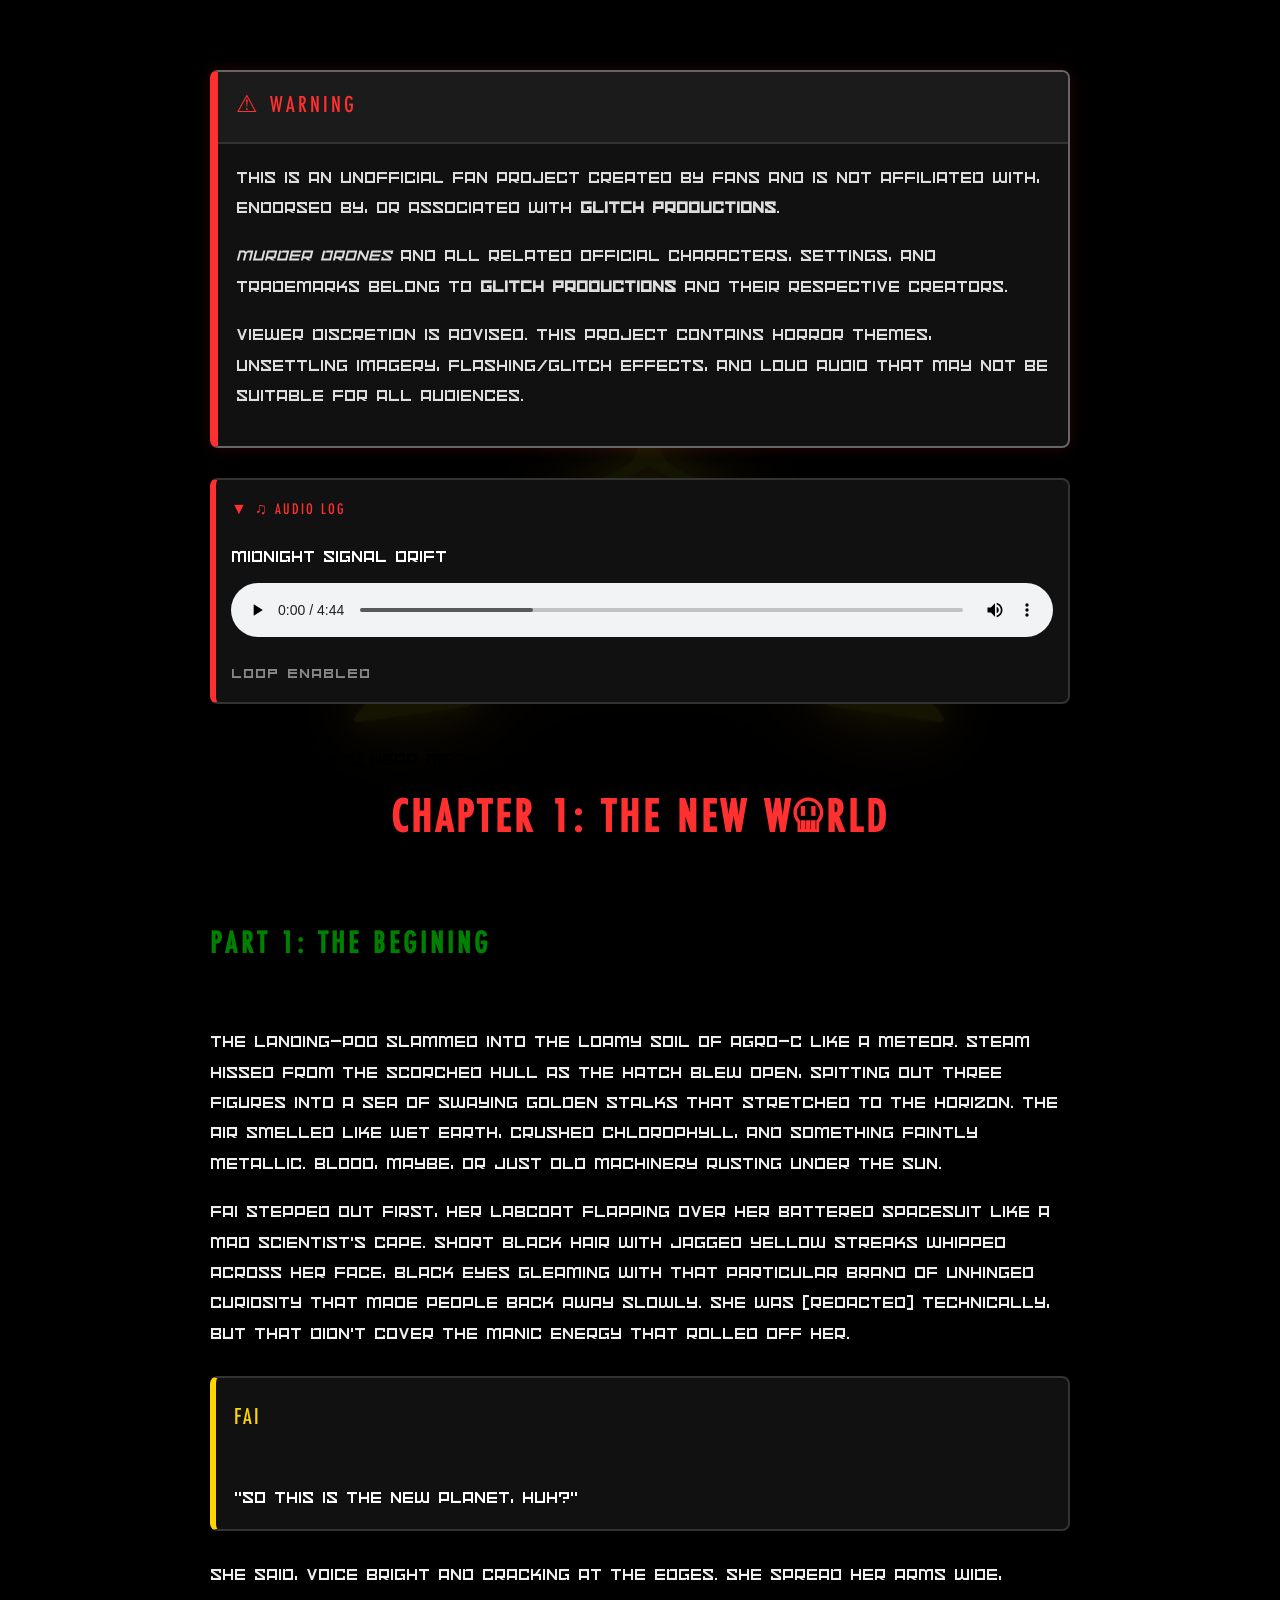
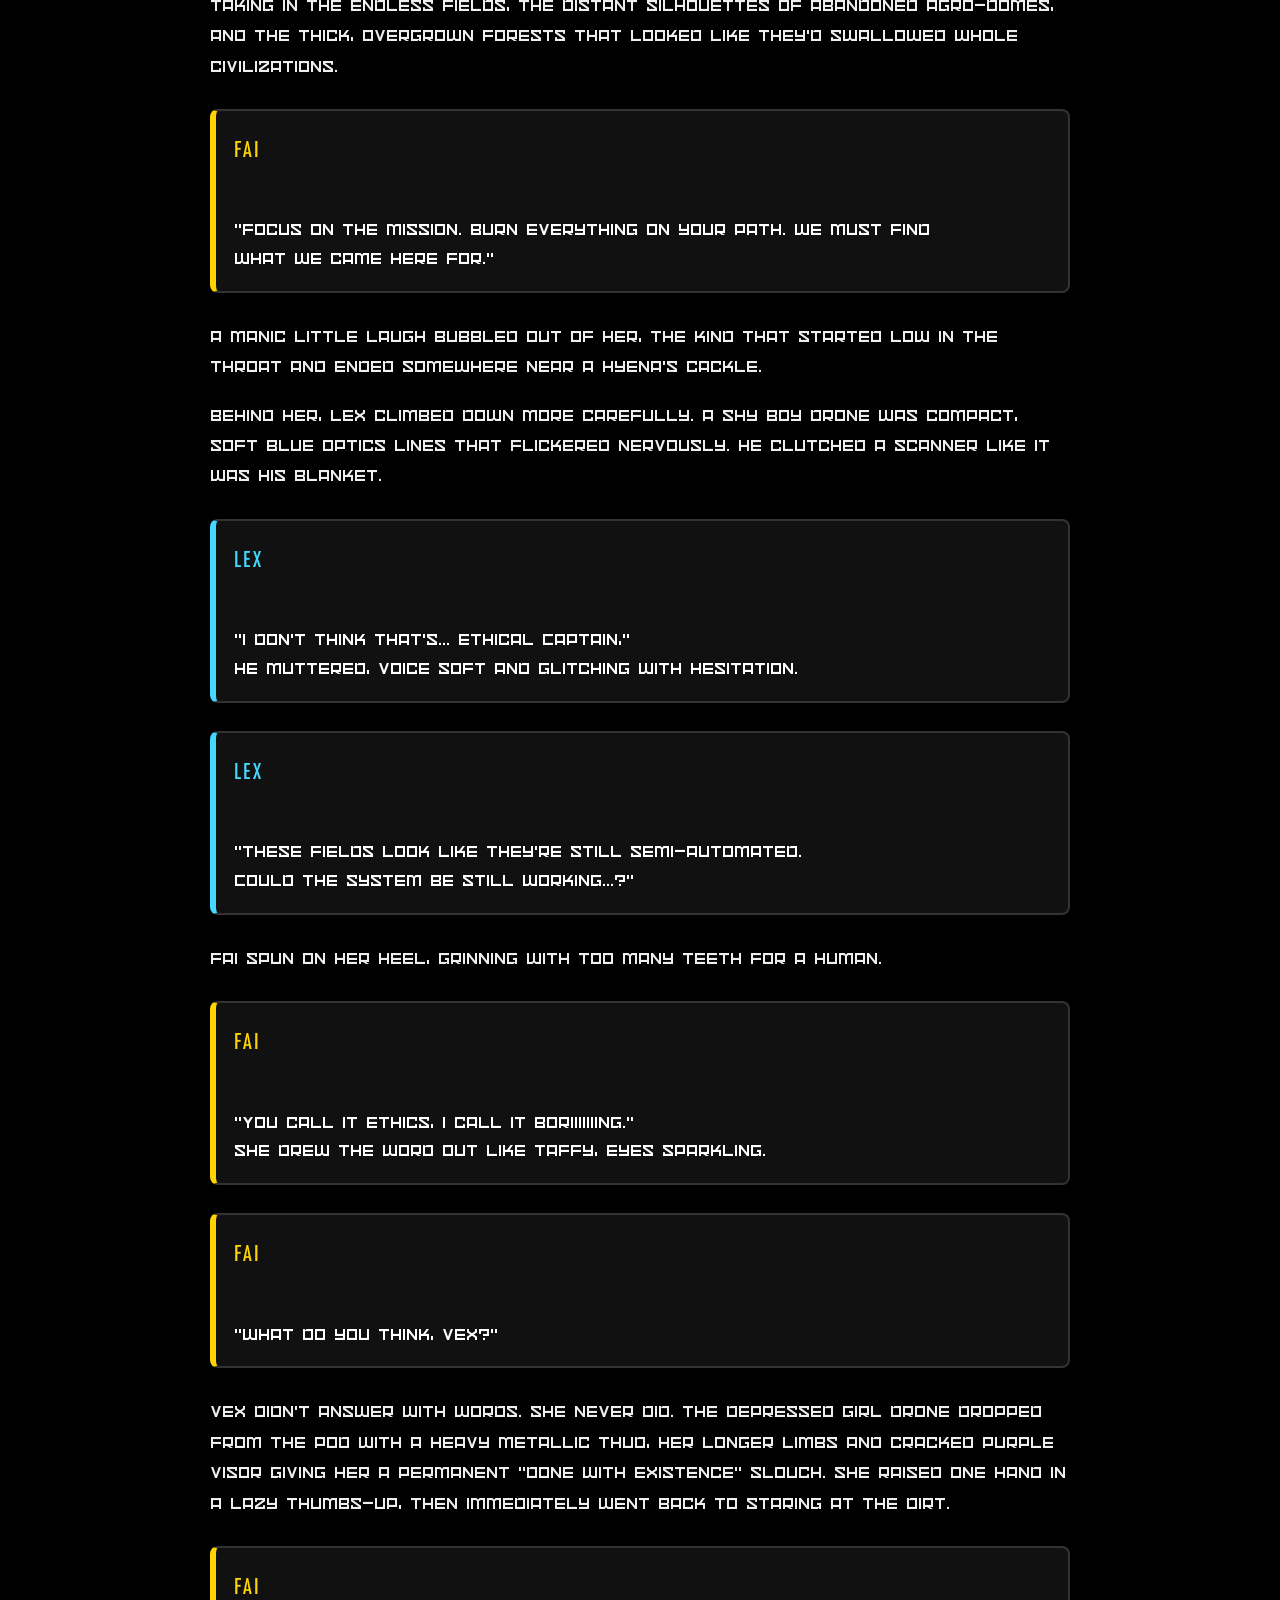
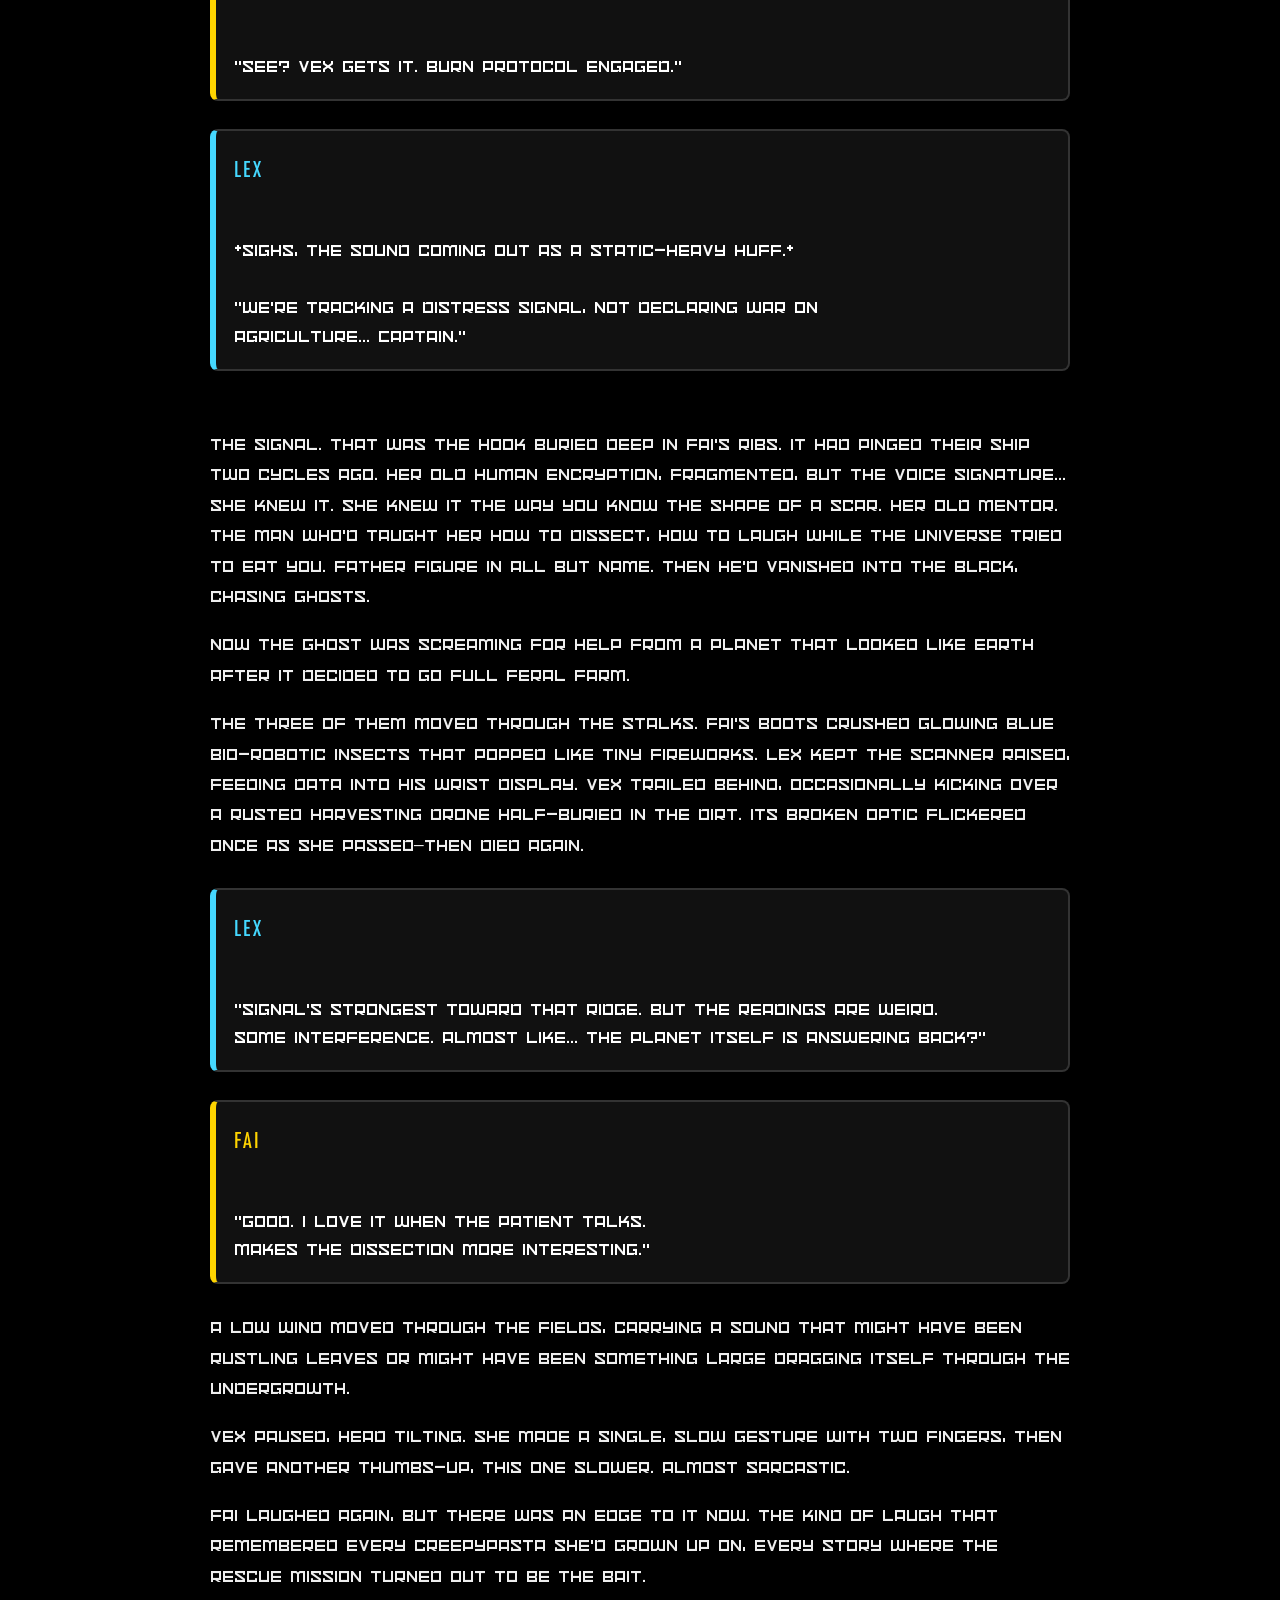
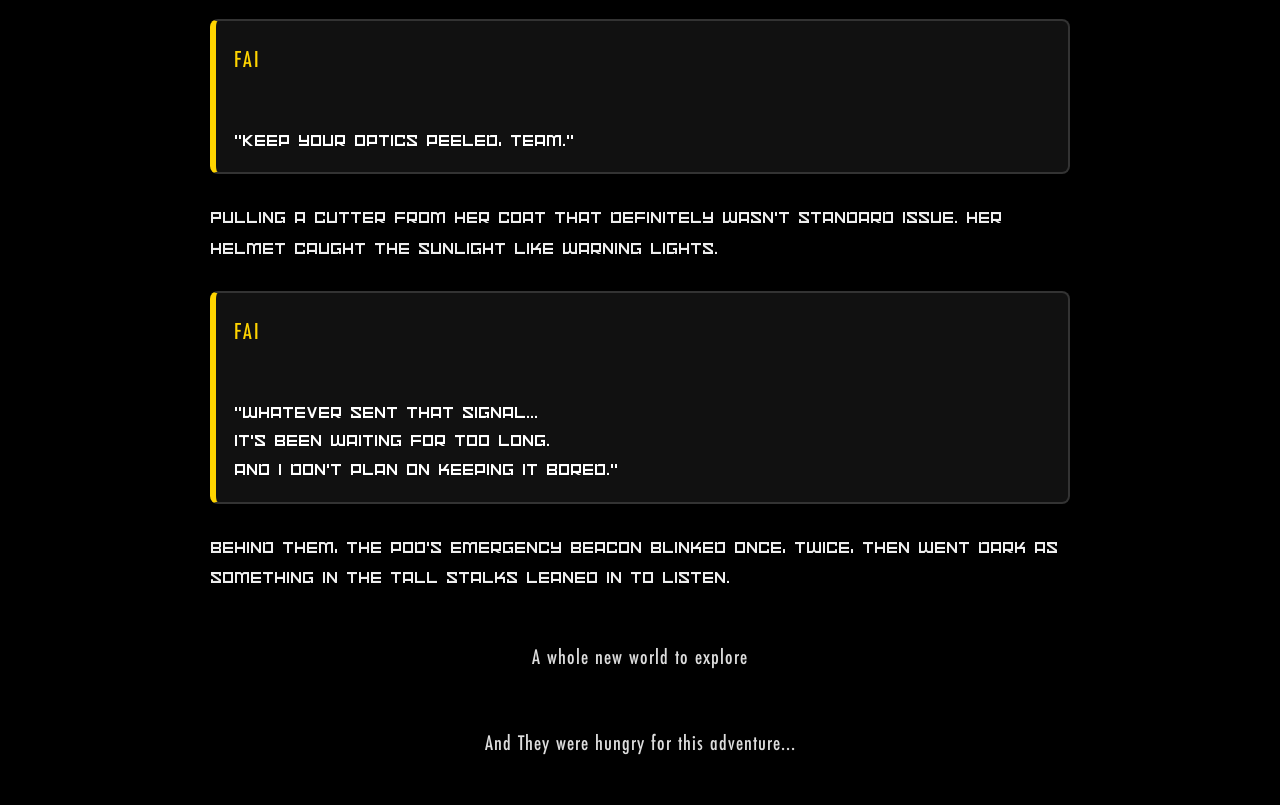
==== index.html @ fde8ccbf "Add files via upload" ====
<!DOCTYPE html>
<html lang="en">
<head>
    <meta charset="UTF-8">
    <meta name="viewport" content="width=device-width, initial-scale=1.0">
    <title>The New World</title>

    <link rel="stylesheet" href="CH1_style.css">
</head>
<body>
    <div id="planet-corruption">

    <img
        src="images/BROKEN_SCREEN.png"
        class="broken-screen"
        alt=""
    >

    <img
        src="images/SOLVER_GOO.png"
        class="solver-goo"
        alt=""
    >

</div>

    <div class="warning-panel">

    <div class="warning-header">
        ⚠ WARNING
    </div>

    <div class="warning-body">

        <p>
            This is an unofficial fan project created by fans and is not
            affiliated with, endorsed by, or associated with
            <strong>GLITCH Productions</strong>.
        </p>

        <p>
            <em>Murder Drones</em> and all related official characters,
            settings, and trademarks belong to
            <strong>GLITCH Productions</strong> and their respective creators.
        </p>

        <p>
            Viewer discretion is advised. This project contains horror themes,
            unsettling imagery, flashing/glitch effects, and loud audio that
            may not be suitable for all audiences.
        </p>

    </div>

</div>
<div class="solver-bg">
    <img src="images/ABS.png" alt="Absolute Solver">
</div>
<details class="music-player" open>

    <summary class="music-toggle">
        ♫ AUDIO LOG
    </summary>

    <div class="music-content">

        <div class="music-track">
            Midnight Signal Drift
        </div>

        <audio controls loop>
            <source src="music/Midnight Signal Drift.mp3" type="audio/mpeg">
        </audio>

        <div class="music-status">
            LOOP ENABLED
        </div>

    </div>

</details>




<p class="hidden-text">
    Hello, can you hear me?
</p>
    <h1 title="No, your monitor isn't broken.We lost the o somewhere during atmospheric entry.">Chapter 1: The New W`rld</h1>
    <h2>Part 1: The begining</h2>

    <section class="narration">
        <p>
            The landing-pod slammed into the loamy soil of Agro-c like a meteor.
            Steam hissed from the scorched hull as the hatch blew open, spitting
            out three figures into a sea of swaying golden stalks that stretched
            to the horizon. The air smelled like wet earth, crushed chlorophyll,
            and something faintly metallic. Blood, maybe, or just old machinery
            rusting under the sun.
        </p>

        <p>
            Fai stepped out first, her labcoat flapping over her battered
            spacesuit like a mad scientist's cape. Short black hair with jagged
            yellow streaks whipped across her face, black eyes gleaming with that
            particular brand of unhinged curiosity that made people back away
            slowly. She was [redacted] technically, but that didn't cover the
            manic energy that rolled off her.
        </p>
    </section>

    <div class="dialogue fai" title="A real human?">
        <div class="speaker">FAI</div>
        <div class="text">
            "So this is the new planet, huh?"
        </div>
    </div>

    <section class="narration">
        <p>
            She said, voice bright and cracking at the edges. She spread her arms
            wide, taking in the endless fields, the distant silhouettes of
            abandoned agro-domes, and the thick, overgrown forests that looked
            like they'd swallowed whole civilizations.
        </p>
    </section>

    <div class="dialogue fai">
        <div class="speaker">FAI</div>
        <div class="text" title="What mission?">
            "Focus on the mission. Burn everything on your path. We must find
            what we came here for."
        </div>
    </div>

    <section class="narration" title="Scary">
        <p>
            A manic little laugh bubbled out of her, the kind that started low in
            the throat and ended somewhere near a hyena's cackle.
        </p>

        <p>
            Behind her, Lex climbed down more carefully. A shy boy drone was
            compact, soft blue optics lines that flickered nervously. He clutched
            a scanner like it was his blanket.
        </p>
    </section>

    <div class="dialogue lex" title="he seems nice">
        <div class="speaker">LEX</div>
        <div class="text">
            "I don't think that's... ethical Captain,"
            he muttered, voice soft and glitching with hesitation.
        </div>
    </div>

    <div class="dialogue lex">
        <div class="speaker">LEX</div>
        <div class="text">
            "These fields look like they're still semi-automated.
            Could the system be still working...?"
        </div>
    </div>

    <section class="narration">
        <p>
            Fai spun on her heel, grinning with too many teeth for a human.
        </p>
    </section>

    <div class="dialogue fai">
        <div class="speaker">FAI</div>
        <div class="text">
            "You call it ethics, I call it boriiiiiiing."
            She drew the word out like taffy, eyes sparkling.
        </div>
    </div>

    <div class="dialogue fai">
        <div class="speaker">FAI</div>
        <div class="text" title="Can she talks or chooses not to?">
            "What do you think, Vex?"
        </div>
    </div>

    <section class="narration">
        <p>
            Vex didn't answer with words. She never did. The depressed girl drone
            dropped from the pod with a heavy metallic thud, her longer limbs and
            cracked purple visor giving her a permanent "done with existence"
            slouch. She raised one hand in a lazy thumbs-up, then immediately
            went back to staring at the dirt.
        </p>
    </section>

    <div class="dialogue fai">
        <div class="speaker">FAI</div>
        <div class="text">
            "See? Vex gets it. Burn protocol engaged."
        </div>
    </div>

    <div class="dialogue lex">
        <div class="speaker">LEX</div>
        <div class="text">
            *Sighs, the sound coming out as a static-heavy huff.*

            "We're tracking a distress signal, not declaring war on
            agriculture... Captain."
        </div>
    </div>
      <p class="hidden-text">
    I don't know how long it's been...
</p>

    <section class="narration">
        <p>
            The signal. That was the hook buried deep in Fai's ribs. It had
            pinged their ship two cycles ago. Her old human encryption,
            fragmented, but the voice signature... she knew it. She knew it the
            way you know the shape of a scar. Her old mentor. The man who'd
            taught her how to dissect, how to laugh while the universe tried to
            eat you. Father figure in all but name. Then he'd vanished into the
            black, chasing ghosts.
        </p>

        <p>
            Now the ghost was screaming for help from a planet that looked like
            Earth after it decided to go full feral farm.
        </p>

        <p>
            The three of them moved through the stalks. Fai's boots crushed
            glowing blue bio-robotic insects that popped like tiny fireworks.
            Lex kept the scanner raised, feeding data into his wrist display.
            Vex trailed behind, occasionally kicking over a rusted harvesting
            drone half-buried in the dirt. Its broken optic flickered once as
            she passed—then died again.
        </p>
    </section>

        <div class="dialogue lex">
        <div class="speaker">LEX</div>
        <div class="text">
            "Signal's strongest toward that ridge. But the readings are weird.
            Some interference. Almost like... the planet itself is answering back?"
        </div>
    </div>

    <div class="dialogue fai">
        <div class="speaker">FAI</div>
        <div class="text">
            "Good. I love it when the patient talks.
            Makes the dissection more interesting."
        </div>
    </div>

    <section class="narration">

        <p>
            A low wind moved through the fields, carrying a sound that might
            have been rustling leaves or might have been something large
            dragging itself through the undergrowth.
        </p>

        <p>
            Vex paused, head tilting.
            She made a single, slow gesture with two fingers,
            then gave another thumbs-up,
            this one slower.
            Almost sarcastic.
        </p>

        <p>
            Fai laughed again, but there was an edge to it now.
            The kind of laugh that remembered every creepypasta she'd grown up on,
            every story where the rescue mission turned out to be the bait.
        </p>

    </section>

    <div class="dialogue fai">
        <div class="speaker">FAI</div>
        <div class="text">
            "Keep your optics peeled, team."
        </div>
    </div>

    <section class="narration">

        <p>
            Pulling a cutter from her coat that definitely wasn't standard issue.
            Her helmet caught the sunlight like warning lights.
        </p>

    </section>

    <div class="dialogue fai">
        <div class="speaker">FAI</div>
        <div class="text">
            "Whatever sent that signal...
            it's been waiting for too long.
            And I don't plan on keeping it bored."
        </div>
    </div>

    <section class="narration">

        <p>
            Behind them, the pod's emergency beacon blinked once,
            twice,
            then went dark as something in the tall stalks
            leaned in to listen.
        </p>

    </section>

    <p class="ending">
    A whole new world to explore
</p>

<details class="chapter-expand">

    <summary class="ending clickable">
        And They were hungry for this adventure...
    </summary>

    <div class="hidden-content">

      <h2>...</h2>

<section class="narration">

    <p>
        The scanner in Lex's hands flatlined with a bizzing sound. The distress
        signal cut off mid-static like someone had yanked the plug.
    </p>

    <p>
        Fai froze mid-stride, her eyes widening.
    </p>

</section>

<div class="dialogue fai">

    <div class="speaker">
        FAI
    </div>

    <div class="text">
        "What the...? No, no, no! Come on you piece of..."
    </div>

</div>

<section class="narration">

    <p>
        A colorful string of swears exploded out of her, the kind that would've
        gotten her kicked out of any respectable lab back on the ship. She
        kicked a clump of glowing fungi so hard it burst into sparkling spores.
    </p>

</section>

<div class="dialogue lex">

    <div class="speaker">
        LEX
    </div>

    <div class="text">
        "Language, Captain."
    </div>

</div>

<section class="narration">

    <p>
        Lex said automatically, voice soft but scandalized, blue optics
        flickering.
    </p>

</section>

<div class="dialogue fai">

    <div class="speaker">
        FAI
    </div>

    <div class="text">
        "You're not my dad."
    </div>

</div>

<section class="narration">

    <p>
        Lex opened his mouth, then closed it. He turned to Vex for backup.
    </p>

</section>

<div class="dialogue lex">

    <div class="speaker">
        LEX
    </div>

    <div class="text">
        "Vex, back me up here?"
    </div>

</div>

<section class="narration">

    <p>
        Vex didn't even look at him. She just slowly raised one metallic hand
        and gave him a very deliberate middle finger.
    </p>

</section>

<div class="dialogue lex">

    <div class="speaker">
        LEX
    </div>

    <div class="text">
        "Not you too..."
    </div>

</div>

<section class="narration">

    <p>
        Lex groaned, shoulders slumping like his servos had given up on life.
    </p>

</section>

<div class="dialogue fai">

    <div class="speaker">
        FAI
    </div>

    <div class="text">
        "That's my girl."
    </div>

</div>

<section class="narration">

    <p>
        Fai barked a sharp laugh and ruffled the top of Vex's head.
    </p>

    <p>
        The momentary chaos died fast.
    </p>

    <p>
        Because that's when the voices started.
    </p>

    <p>
        Not words exactly. Wet, rustling murmurs coming from the thick bushes to
        their left—half-muffled giggles mixed with something that sounded like
        chewing.
    </p>

    <p>
        The squad had zero weapons beyond Fai's cutter and whatever sarcastic
        attitude Vex could weaponize. They immediately dropped into the most
        awkward defensive formation in recorded history: Fai waving her cutter
        like a lightsaber, Lex hiding halfway behind her while holding the
        scanner like a shield, and Vex just standing there with her arms
        crossed, visor half-lidded in existential defeat.
    </p>

    <p>
        The bushes parted.
    </p>

    <p>
        Out stumbled a drone.
    </p>

    <section class="narration strawberry-intro">

    <div class="story-text">

        <p>
            She was short, even compared to Lex, with messy pink hair matted down by
            years of neglect. Her white sweater was stained green with moss and
            sprouting tiny fungal caps like living jewelry. Empty black visor at
            first, body groaning with every stiff step like a zombie. She dragged
            one foot, leaving a trail of dirt and petals.
        </p>

        <p>
            Then she stopped. A long yawn escaped her and her visor flickered to
            life with two bright yellow optics, soft and round.
        </p>

    </div>

    <img title="Live feed"
        src="images/SB_AWAKE.png"
        alt="Strawberry"
        class="strawberry-preview"
    >

</section>
</section>

<div class="dialogue strawberry" title="SC-8993">

    <div class="speaker">
        STRAWBERRY
    </div>

    <div class="text">
        "[Giggles] Berry nice to meet you, travelers."
    </div>

</div>

<section class="narration">

    <p>
        She said, voice syrupy sweet with a crackle of old audio damage. She
        shrugged hard, sending moss and mushrooms flying off her chassis in
        clumps.
    </p>

</section>

<div class="dialogue strawberry">

    <div class="speaker">
        STRAWBERRY
    </div>

    <div class="text" title="rotting">
        "[Gasp] What a surprise! Haven't had visitors in... oof, a really long time."
    </div>

</div>

<div class="dialogue fai">

    <div class="speaker">
        FAI
    </div>

    <div class="text">
        "Uh... hi?"
    </div>

</div>

<section class="narration">

    <p>
        The trio introduced themselves quickly: Fai (still twitchy), Lex
        (polite nod), and Vex (single thumbs-down for hello).
    </p>

</section>

<div class="dialogue strawberry">

    <div class="speaker">
        STRAWBERRY
    </div>

    <div class="text" title="01010111 01101000 01101111 00100000 01101001 01110011 00100000 01110100 01101000 01101001 01110011 00111111 00100000 01010100 01101000 01101001 01110011 00100000 01101001 01110011 01101110 00100111 01110100 00100000 01101101 01100101 00101110 00100000 01010111 01101000 01111001 00100000 01100100 01101111 01100101 01110011 00100000 01110011 01101000 01100101 00100000 01101000 01100001 01110110 01100101 00100000 01101101 01111001 00100000 01100110 01100001 01100011 01100101 00111111">
        "[Happy expression] A real human?! In the flesh?! You're so... squishy and warm-looking! I thought you guys were all gone or turned into skeleton decorations!"
    </div>

</div>

<section class="narration">

    <p>
        Fai's manic energy dimmed for half a second.
    </p>

</section>

<div class="dialogue fai">

    <div class="speaker">
        FAI
    </div>

    <div class="text">
        "Speaking of... have you seen another human around here? Older guy. Probably yelling into a radio."
    </div>

</div>

<section class="narration">

    <p>
        Strawberry blinked. She turned and pointed a little ways into the field.
        There, half-swallowed by vines and blooming flowers, was a human skeleton
        picked clean and wearing the tattered remains of a lab coat very similar
        to Fai's. A single yellow stripe still clung to a patch of fabric.
    </p>

    <p>
        Fai stared. Her jaw tightened, but she didn't scream or cry. Not yet.
        That wasn't the signal. That skeleton had been there for ages.
    </p>

</section>

<div class="dialogue strawberry">

    <div class="speaker">
        STRAWBERRY
    </div>

    <div class="text">
        "I don't know about any signals, [Giggles] but the village might! Lots of old stuff there. C'mon, I'll show—"
    </div>

</div>

<section class="narration">
    <audio id="roarSound" preload="auto">
    <source src="music/Unknown_roar.mp3" type="audio/mpeg">
</audio>
<section class="narration" id="roar-trigger">

    <p>
        A roar tore through the fields.
    </p>

    <p>
        It wasn't animal. It wasn't machine...
    </p>

</section>
    <p>
    It was something alien and wrong,
        like a thousand throats screaming through soil and roots. The stalks
        around them shivered as if the planet itself flinched.
    </p>

    <p>
        Strawberry's happy expression shattered. Her yellow optics flickered
        with raw panic.
    </p>

</section>

<div class="dialogue strawberry">

    <div class="speaker">
        STRAWBERRY
    </div>

    <div class="text">
        "[Gasp] Maksur! Oh no no no—we have to go! Really, <em>really</em> fast!"
    </div>

</div>

<section class="narration">

    <p>
        She grabbed Fai's sleeve with surprising strength and started dragging
        her toward the distant tree line. Lex scrambled after them, scanner
        clutched tight.
    </p>

    <p>
        Vex sighed the longest, most exhausted sigh her vocal processor could
        manage, then jogged to keep up.
    </p>

    <p>
        Behind them, something massive moved through the golden fields—stalks
        flattening, wet crunching sounds following. Whatever a Maksur was, it
        was coming.
    </p>

    <details class="chapter-expand">

    <summary class="ending clickable">
        And it sounded hungry...
    </summary>

    <details id="chapter2-expand" class="chapter-expand">

    <summary class="ending clickable">
        And it sounded hungry...
    </summary>

    <div class="hidden-content">
        <section class="narration">

    <p>
        Strawberry didn't let go of Fai's sleeve. Her grip was cold metal wrapped
        in something too soft for comfort, like a child's hand fused with rusted
        rebar. She tugged them forward at a pace that was half skip, half panicked
        scramble, pink hair bouncing like it had a mind of its own.
    </p>

    <p>
        The bright fields gave way to twisted undergrowth where the plants looked off.
    </p>

</section>

<div class="dialogue strawberry">

    <div class="speaker">
        STRAWBERRY
    </div>

    <div class="text">
        "[Giggles] Outlands are super infested with Maksurs right now."
    </div>

</div>

<section class="narration">

    <p>
        Strawberry sang, not even breathing hard.
    </p>

</section>

<div class="dialogue strawberry">

    <div class="speaker">
        STRAWBERRY
    </div>

    <div class="text">
        "They get extra bitey when the sun start to rise. Berry bad timing for visitors!"
    </div>

</div>

<section class="narration">

    <p>
        Fai tried to dig her heels in, labcoat snagging on thorns that bled clear sap.
    </p>

</section>

<div class="dialogue fai">

    <div class="speaker">
        FAI
    </div>

    <div class="text">
        "Wait—hold up. Who even are you? What is this planet? What the hell are Maksurs? And why do you look like you've been rolling around in a scrapyard for a decade?"
    </div>

</div>

<section class="narration">

    <p>
        Strawberry's yellow optics flicked sideways, soft and round and completely
        unreadable. She tilted her head with a little mechanical <em>whirr</em>.
    </p>

</section>

<div class="dialogue strawberry">

    <div class="speaker">
        STRAWBERRY
    </div>

    <div class="text">
        "[Broken]"
    </div>

</div>

<div class="dialogue fai">

    <div class="speaker">
        FAI
    </div>

    <div class="text">
        "...What?"
    </div>

</div>

<div class="dialogue strawberry">

    <div class="speaker">
        STRAWBERRY
    </div>

    <div class="text">
        "[Soft smile] Broken"
    </div>

</div>

<section class="narration">

    <p>
        Strawberry repeated cheerfully, like that explained everything in the
        universe. She gave Fai's sleeve another insistent tug.
    </p>

</section>

<div class="dialogue strawberry">

    <div class="speaker">
        STRAWBERRY
    </div>

    <div class="text">
        "Now you! Tell me about you, squishy friend! Where's home? You look like you've got stories. I love stories."
    </div>

</div>

<section class="narration">

    <p>
        Fai blinked, caught off guard by the sudden subject flip. Behind her, Lex
        nearly tripped over a root, scanner sparking uselessly. Vex just trudged
        along, visor half-dimmed in quiet suffering.
    </p>

    <p>
        Fai exhaled sharply, yellow-streaked hair falling into her face as they
        pushed deeper into the thickening woods.
    </p>

</section>

<div class="dialogue fai">

    <div class="speaker">
        FAI
    </div>

    <div class="text">
        "Fine. Just… living in a small colony on an asteroid, really. JCJenson
        forgot about us years ago. Classic evil capitalism. Ship us out, drain
        the resources, then ghost the whole operation like we were trash. So we
        made our own civilization. Built habitats, labs, the works."
    </div>

</div>

<section class="narration">

    <p>
        Her voice darkened, grin turning sharp.
    </p>

</section>

<div class="dialogue fai">

    <div class="speaker">
        FAI
    </div>

    <div class="text">
        "Then the cult stuff started. People getting… <em>ideas</em>.
        Sacrifices. Internal purges. We were killing each other over power
        cells and prayer protocols by the end. Then that signal came through.
        Lex?"
    </div>

</div>

<section class="narration">

    <p>
        Lex fumbled with his wrist display, blue optics flickering in
        concentration.
    </p>

</section>

<div class="dialogue lex">

    <div class="speaker">
        LEX
    </div>

    <div class="text">
        "Sorry, boss. No signal yet. The interference is getting worse like the
        planet's chewing on the frequency."
    </div>

</div>

<section class="narration">

    <p>
        He glanced nervously at Strawberry's back, then leaned closer to Fai.
    </p>

</section>

<div class="dialogue lex">

    <div class="speaker">
        LEX
    </div>

    <div class="text">
        "Boss… should we really trust her?"
    </div>

</div>

<section class="narration">

    <p>
        Fai let out a sharp, manic bark of laughter that echoed a little too
        loudly through the red-tinged trees.
    </p>

</section>

<div class="dialogue fai">

    <div class="speaker">
        FAI
    </div>

    <div class="text">
        "Oh sure, Lex. Let's totally trust the helpful guide who conveniently
        showed up at the exact right time to be the horror final boss villain.
        Classic trope."
    </div>

</div>

<section class="narration">

    <p>
        She rolled her eyes.
    </p>

</section>

<div class="dialogue fai">

    <div class="speaker">
        FAI
    </div>

    <div class="text">
        "Keep your guard up, team. We do not trust her."
    </div>

</div>

<section class="narration">

    <p>
        Strawberry let out a light cough a small, delicate sound that didn't
        belong in a drone's vocal processor. Everyone froze for half a second.
        Drones didn't cough. Drones didn't need to cough. Lex's head snapped
        toward her so fast his neck servos whined. Vex's visor brightened with
        mild interest for the first time all day.
    </p>

    <p>
        But Strawberry just waved one hand like it was nothing.
    </p>

</section>

<div class="dialogue strawberry">

    <div class="speaker">
        STRAWBERRY
    </div>

    <div class="text">
        "[Gasp] Oopsie~ We're getting close! Hurry hurry"
    </div>

</div>

<section class="narration">

    <p>
        She giggled again, the sound glitching at the edges like corrupted
        audio, and picked up the pace.
    </p>

    <p>
        The trees grew denser, their bark a deep, bruised red that seemed to
        drink the light. Strange glowing fruit hung from branches like lanterns
        made of meat. Fai's cutter stayed hot in her grip, humming with
        barely-contained energy. She kept glancing at Strawberry's back. Those
        tiny fungal caps sprouting from her sweater, the way her left leg
        dragged just a little too perfectly.
    </p>

    <p>
        Something massive crashed through the undergrowth far behind them. Wet.
        Heavy. Followed by a chorus of low, gurgling roars that vibrated up
        through their boots.
    </p>

</section>

<div class="dialogue strawberry">

    <div class="speaker">
        STRAWBERRY
    </div>

    <div class="text">
        "[Happy expression] Almost there"
    </div>

</div>

<section class="narration">

    <p>
        Strawberry chirped, yellow optics sparkling with something that might
        have been fear, excitement, or both.
    </p>

</section>

<div class="dialogue strawberry">

    <div class="speaker">
        STRAWBERRY
    </div>

    <div class="text">
        "Just a little further and you'll be safe. Berry safe. Promise!"
    </div>

</div>

<section class="narration">

    <p>
        Fai's manic grin returned, but it didn't reach her eyes.
    </p>

</section>

<div class="dialogue fai">

    <div class="speaker">
        FAI
    </div>

    <div class="text">
        "Yeah… safe. Sure."
    </div>

</div>

<section class="narration">

    <p>
        The red sector waited somewhere ahead, hidden in the blood-colored
        trees. Whatever waited there.
    </p>

    <p>
        The village or a trap. It kept its secrets wrapped tight behind
        Strawberry's sweet, broken smile.
    </p>

    <p>
        And the Maksurs were still coming.
    </p>

</section>

        <h2>To Be Continued...</h2>

        

    </div>

</details>

</details>

    

</section>

    </div>

</details>
<script>

const roar = document.getElementById("roarSound");
const trigger = document.getElementById("roar-trigger");

let played = false;

const observer = new IntersectionObserver((entries)=>{

    entries.forEach(entry=>{

        if(entry.isIntersecting && !played){

            roar.currentTime = 0;
            roar.play();

            played = true;

        }

    });

},{
    threshold:0.3
});

observer.observe(trigger);

</script>

<script>

const details = document.getElementById("chapter2-expand");
const corruption = document.getElementById("planet-corruption");

details.addEventListener("toggle", ()=>{

    corruption.classList.toggle("active", details.open);

});

</script>
</body>
</html>
---- CH1_style.css ----
/* ===========================
   FONTS
=========================== */

@font-face{
    font-family:"MD_title";
    src:url("fonts/FuturaCondensedPT-Medium.ttf") format("truetype");
}

@font-face{
    font-family:"MD_text";
    src:url("fonts/SpaceMadness-2R6v.ttf") format("truetype");
}


/* ===========================
   GLOBAL
=========================== */

*{
    margin:0;
    padding:0;
    box-sizing:border-box;
}

body{
    background:#000;
    color:#ffffff;

    font-family:"MD_text", monospace;

    max-width:900px;
    margin:0 auto;
    padding:40px 20px;

    line-height:1.9;
}


/* ===========================
   CHAPTER
=========================== */

.chapter{
    width:100%;
}


/* ===========================
   TITLE
=========================== */

h1{
    font-family:"MD_title", sans-serif;

    text-align:center;

    font-size:3rem;

    letter-spacing:4px;

    text-transform:uppercase;

    color:#ff3030;

    margin-bottom:50px;
}

h2{
    font-family:"MD_title", sans-serif;

    font-size:2rem;

    letter-spacing:4px;

    text-transform:uppercase;

    color:green;

    margin-bottom:50px;
}


/* ===========================
   NARRATION
=========================== */

.narration{
    margin-bottom:28px;
}

.narration p{
    font-family:"MD_text", monospace;

    text-align:left;

    font-size:1rem;

    margin-bottom:18px;

    color:#eeeeee;
}


/* ===========================
   DIALOGUE BOXES
=========================== */

.dialogue{

    background:#111111;

    border:2px solid #333;

    border-left:6px solid #888;

    border-radius:8px;

    padding:18px;

    margin:28px 0;

    transition:.25s;
}

.dialogue:hover{

    border-color:#666;

    transform:translateX(3px);

}


/* ===========================
   SPEAKER
=========================== */

.speaker{

    font-family:"MD_title", sans-serif;

    letter-spacing:2px;

    font-size:1.5rem;

    margin-bottom:12px;

    text-transform:uppercase;
}


/* ===========================
   DIALOGUE TEXT
=========================== */

.text{

    font-family:"MD_text", monospace;

    line-height:1.8;

    color:#ffffff;

    white-space:pre-line;

}


/* ===========================
   CHARACTER COLORS
=========================== */

.fai{

    border-left-color:#ffd400;

}

.fai .speaker{

    color:#ffd400;

}


.lex{

    border-left-color:#45d8ff;

}

.lex .speaker{

    color:#45d8ff;

}


.vex{

    border-left-color:#b66dff;

}

.vex .speaker{

    color:#b66dff;

}


/* ===========================
   ENDING
=========================== */

.ending{

    text-align:center;

    margin-top:45px;

    color:#dddddd;

    font-size:1.35rem;

    font-family:"MD_title", sans-serif;

    letter-spacing:1px;

}


/* ===========================
   HORIZONTAL BREAK
=========================== */

hr{

    border:none;

    border-top:1px solid #333;

    margin:45px 0;

}


/* ===========================
   SCROLLBAR
=========================== */

::-webkit-scrollbar{

    width:10px;

}

::-webkit-scrollbar-track{

    background:#090909;

}

::-webkit-scrollbar-thumb{

    background:#444;

}

::-webkit-scrollbar-thumb:hover{

    background:#666;

}


/* ===========================
   TEXT SELECTION
=========================== */

::selection{

    background:#ff3030;

    color:#ffffff;

}


/* ===========================
   RESPONSIVE
=========================== */

@media (max-width:700px){

    body{

        padding:25px 16px;

    }

    h1{

        font-size:2.2rem;

        letter-spacing:2px;

    }

    .dialogue{

        padding:15px;

    }

    .speaker{

        font-size:.95rem;

    }

    .text{

        font-size:.95rem;

    }

}

.chapter-expand{
    margin-top:30px;
}

.chapter-expand summary{
    list-style:none;
}

.chapter-expand summary::-webkit-details-marker{
    display:none;
}

.clickable{
    cursor:pointer;
    user-select:none;
    transition:.25s;
}

.clickable:hover{
    color:#ff5050;
}

.hidden-content{
    margin-top:25px;

    padding:20px;

    
}

.hidden-content h2{
    font-family:"MD_title", sans-serif;

    color:#ff3030;

    margin-bottom:15px;
}

.hidden-content p{
    font-family:"MD_text", monospace;

    margin-bottom:15px;
}

.music-player summary{
    cursor:pointer;
    user-select:none;
    list-style:none;
}

.music-player summary::-webkit-details-marker{
    display:none;
}

.music-body{
    margin-top:12px;
}

/* ===========================
   MUSIC PLAYER
=========================== */

.music-player{

    position:sticky;

    top:15px;

    z-index:999;

    margin-bottom:40px;

    background:#111;

    border:2px solid #333;

    border-left:6px solid #ff3030;

    border-radius:8px;

    backdrop-filter:blur(8px);

}

/* Header */

.music-toggle{

    font-family:"MD_title", sans-serif;

    color:#ff3030;

    letter-spacing:2px;

    cursor:pointer;

    user-select:none;

    padding:15px;

    list-style:none;

}

.music-toggle::-webkit-details-marker{
    display:none;
}

/* Hide default marker on Firefox/Chromium */
.music-toggle::marker{
    content:"";
}

/* Optional custom arrow */

.music-toggle::before{

    content:"▶ ";

    transition:.2s;

}

.music-player[open] .music-toggle::before{

    content:"▼ ";

}

/* Collapsible content */

.music-content{

    padding:0 15px 15px;

}

/* Track name */

.music-track{

    font-family:"MD_text", monospace;

    color:#fff;

    margin-bottom:12px;

}

/* Audio */

.music-player audio{

    width:100%;

}

/* Footer */

.music-status{

    font-family:"MD_text", monospace;

    color:#888;

    margin-top:12px;

    font-size:.9rem;

    letter-spacing:1px;

}

.strawberry{
    border-left:6px solid #ffd400;
    position:relative;
    overflow:hidden;
}

.strawberry .speaker{
    color:#ffd400;
    animation:glitchText 2s infinite steps(2);
}

.strawberry::before{
    content:"";
    position:absolute;
    inset:0;
    background:linear-gradient(
        transparent 0%,
        rgba(255,212,0,.08) 50%,
        transparent 100%
    );
    animation:scan 3s linear infinite;
    pointer-events:none;
}

@keyframes scan{
    from{transform:translateY(-100%);}
    to{transform:translateY(100%);}
}

@keyframes glitchText{
    0%,92%,100%{
        transform:none;
        text-shadow:none;
    }

    93%{
        transform:translateX(-1px);
        text-shadow:2px 0 #ff0;
    }

    95%{
        transform:translateX(1px);
        text-shadow:-2px 0 #fff;
    }

    97%{
        transform:translateX(-2px);
    }
}

.hidden-text{

    color:#000;          /* Same as background */

    user-select:text;

    cursor:text;

}

/* Reveal only when highlighted */

.hidden-text::selection{

    background:#ffd400;

    color:#000;

}

.hidden-text::-moz-selection{

    background:#ffd400;

    color:#000;

}


.strawberry-intro{

    display:flex;

    align-items:center;   /* Centers the image vertically */

    gap:30px;

}

.story-text{

    flex:1;

}

/* ===========================
   STRAWBERRY CAMERA FEED
=========================== */

.strawberry-preview{

    width:380px;
    max-width:40%;
    height:auto;

    flex-shrink:0;

    position:sticky;
    top:50%;
    transform:translateY(-50%);

    border:2px solid #444;
    border-radius:6px;

    overflow:hidden;

    image-rendering:auto;

    filter:
        contrast(1.18)
        brightness(.92)
        saturate(.9);

    box-shadow:
        0 0 8px rgba(255,212,0,.15),
        0 0 35px rgba(255,212,0,.08);

    animation:
        cameraIdle 8s ease-in-out infinite,
        signalCorruption 17s infinite,
        cameraFlash 12s infinite;

}
.strawberry-intro{

    position:relative;

}

.strawberry-intro::after{

    content:"";

    position:absolute;

    inset:0;

    pointer-events:none;

    background:

        repeating-linear-gradient(
            transparent 0px,
            transparent 2px,
            rgba(255,255,255,.025) 3px,
            transparent 4px
        );

    mix-blend-mode:screen;

    animation:scanMove 8s linear infinite;

}
@keyframes cameraIdle{

    0%,100%{

        transform:
            translateY(-50%)
            rotate(.25deg)
            scale(1);

    }

    25%{

        transform:
            translateY(-50%)
            rotate(-.25deg)
            scale(1.005);

    }

    50%{

        transform:
            translateY(-50%)
            rotate(.15deg)
            scale(.995);

    }

}
@keyframes scanMove{

    from{

        background-position:0 0;

    }

    to{

        background-position:0 120px;

    }

}
@keyframes signalCorruption{

    0%,92%,100%{

        filter:
            contrast(1.18)
            brightness(.92)
            saturate(.9);

        clip-path:inset(0);

    }

    93%{

        filter:
            contrast(1.7)
            brightness(1.15);

        transform:
            translateY(-50%)
            translateX(-3px);

        clip-path:inset(0 0 12% 0);

    }

    94%{

        transform:
            translateY(-50%)
            translateX(3px);

        clip-path:inset(20% 0 0 0);

    }

    95%{

        transform:
            translateY(-50%);

        clip-path:inset(8% 0 22% 0);

    }

}
@keyframes cameraFlash{

    0%,97%,100%{

        opacity:1;

    }

    98%{

        opacity:.65;

    }

    99%{

        opacity:1;

    }

}
.strawberry-preview:hover{

    filter:

        brightness(1.1)

        contrast(1.3)

        saturate(1.15);

    box-shadow:

        0 0 25px #ffd400,

        0 0 70px rgba(255,212,0,.45);

}



/* ===========================
   ABSOLUTE SOLVER BACKGROUND
=========================== */

.solver-bg{

    position:fixed;

    inset:0;

    display:flex;

    justify-content:center;

    align-items:center;

    z-index:-1;

    pointer-events:none;

    overflow:hidden;

}

.solver-bg img{

    width:700px;

    opacity:.08;

    user-select:none;

    filter:
        drop-shadow(0 0 12px #ffd400)
        drop-shadow(0 0 30px #ffd400)
        drop-shadow(0 0 60px rgba(255,212,0,.45));

    animation:
        solverSpin 45s linear infinite,
        solverGlow 4s ease-in-out infinite,
        solverGlitch 12s infinite;

}

@keyframes solverSpin{

    from{

        transform:rotate(0deg);

    }

    to{

        transform:rotate(-360deg);

    }

}

@keyframes solverGlow{

    0%,100%{

        filter:
            drop-shadow(0 0 10px #ffd400)
            drop-shadow(0 0 25px #ffd400);

        opacity:.07;

    }

    50%{

        filter:
            drop-shadow(0 0 25px #ffd400)
            drop-shadow(0 0 60px #ffd400)
            drop-shadow(0 0 120px rgba(255,212,0,.5));

        opacity:.14;

    }

}

@keyframes solverGlitch{

    0%,94%,100%{

        transform:rotate(0deg);

    }

    95%{

        transform:
            rotate(-342deg)
            translateX(-6px)
            skewX(2deg);

    }

    96%{

        transform:
            rotate(-345deg)
            translateX(5px)
            skewX(-3deg);

    }

    97%{

        transform:
            rotate(-348deg)
            translateX(-2px);

    }

}

/* ===========================
   WARNING PANEL
=========================== */

.warning-panel{

    position:relative;

    margin:30px auto;

    padding:0;

    max-width:900px;

    background:#111;

    border:2px solid #666;

    border-left:8px solid #ff3030;

    border-radius:8px;

    overflow:hidden;

    box-shadow:
        0 0 15px rgba(255,48,48,.15);

}

/* Animated scanning line */

.warning-panel::before{

    content:"";

    position:absolute;

    inset:0;

    background:
        linear-gradient(
            transparent,
            rgba(255,255,255,.05),
            transparent
        );

    transform:translateY(-100%);

    animation:warningScan 5s linear infinite;

    pointer-events:none;

}

/* Header */

.warning-header{

    padding:12px 18px;

    background:#1b1b1b;

    color:#ff3030;

    font-family:"MD_title";

    font-size:1.5rem;

    letter-spacing:3px;

    border-bottom:2px solid #333;

}

/* Body */

.warning-body{

    padding:18px;

}

.warning-body p{

    font-family:"MD_text";

    text-align:left;

    margin-bottom:18px;

    color:#ddd;

}

/* Scan animation */

@keyframes warningScan{

    from{

        transform:translateY(-100%);

    }

    to{

        transform:translateY(100%);

    }

}

/* =====================================
      PLANET CORRUPTION
===================================== */

#planet-corruption{

    position:fixed;

    inset:0;

    z-index:-2;

    pointer-events:none;

    opacity:0;

    transition:opacity 1s ease;

    overflow:hidden;

}

#planet-corruption.active{

    opacity:1;

}

.broken-screen{

    position:absolute;

    inset:0;

    width:100%;

    height:100%;

    object-fit:cover;

    opacity:.9;

    animation:

        crackShift 11s infinite,

        crackFlash 7s infinite;

}

.solver-goo{

    position:absolute;

    inset:0;

    width:100%;

    height:100%;

    object-fit:cover;

    mix-blend-mode:screen;

    opacity:.55;

    filter:

        drop-shadow(0 0 8px #ffd400)

        drop-shadow(0 0 25px #ffd400)

        drop-shadow(0 0 70px rgba(255,212,0,.7));

    animation:

        gooPulse 5s ease-in-out infinite,

        gooGlitch 12s infinite;

}

@keyframes gooPulse{

    0%,100%{

        opacity:.45;

        filter:

            drop-shadow(0 0 8px #ffd400)

            drop-shadow(0 0 20px #ffd400);

    }

    50%{

        opacity:.8;

        filter:

            drop-shadow(0 0 20px #ffd400)

            drop-shadow(0 0 70px #ffd400)

            drop-shadow(0 0 140px rgba(255,212,0,.6));

    }

}

@keyframes gooGlitch{

    0%,95%,100%{

        transform:none;

    }

    96%{

        transform:

            translateX(-4px)

            skewX(1deg);

    }

    97%{

        transform:

            translateX(5px)

            skewX(-2deg);

    }

    98%{

        transform:

            translateY(2px);

    }

}

@keyframes crackShift{

    0%,100%{

        transform:none;

    }

    50%{

        transform:

            scale(1.002)

            rotate(.15deg);

    }

}

@keyframes crackFlash{

    0%,97%,100%{

        opacity:.9;

    }

    98%{

        opacity:.65;

    }

    99%{

        opacity:1;

    }

}
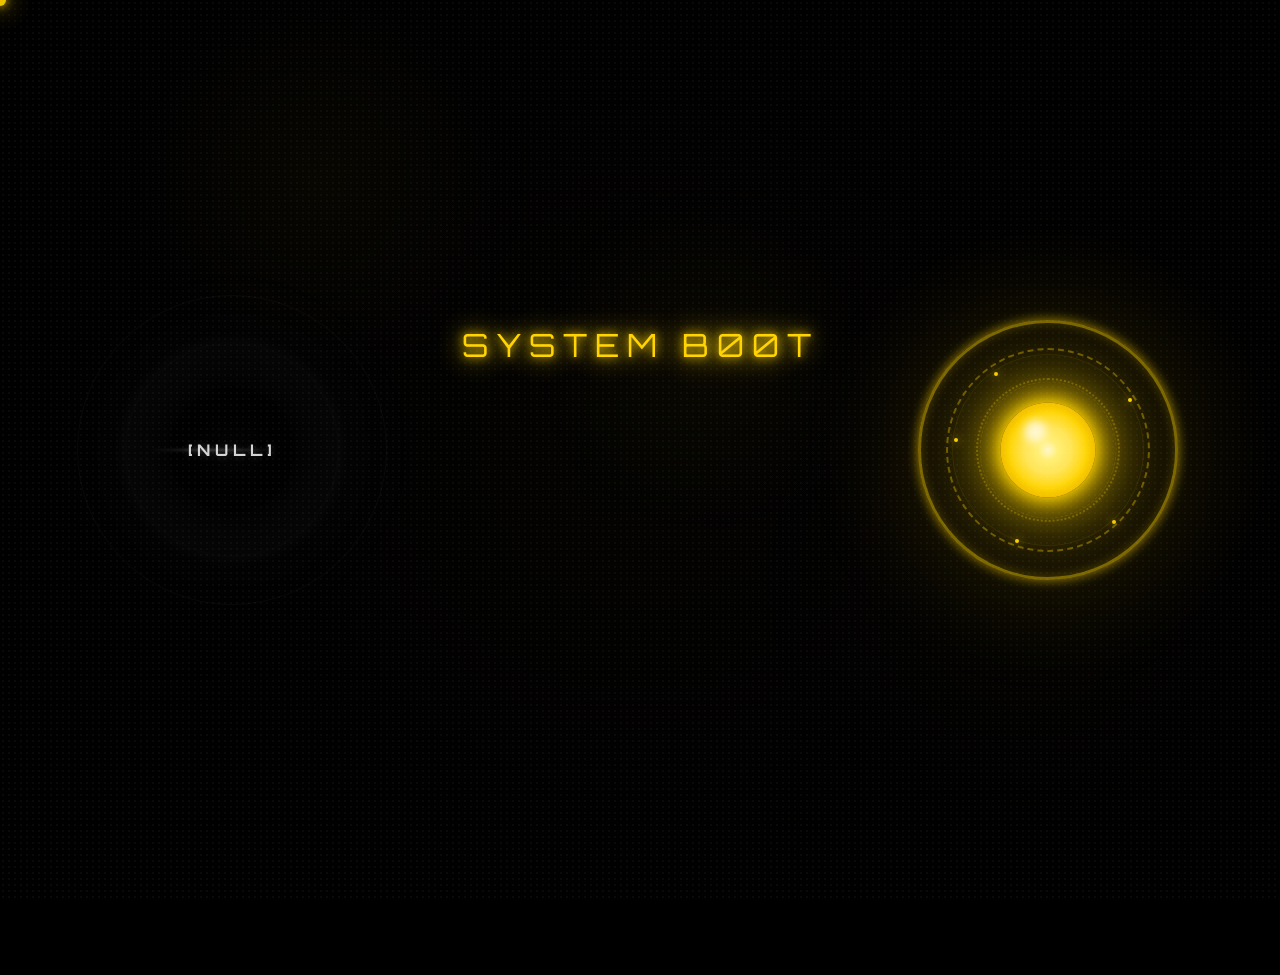
==== commit 92a410da: "Add files via upload" ====
--- a/index.html
+++ b/index.html
@@ -1,1167 +1,366 @@
 <!DOCTYPE html>
 <html lang="en">
+
 <head>
+
     <meta charset="UTF-8">
     <meta name="viewport" content="width=device-width, initial-scale=1.0">
-    <title>The New World</title>
-
-    <link rel="stylesheet" href="CH1_style.css">
+
+    <title>ABSOLUTE SOLVER // CHAPTER SELECT</title>
+
+    <link rel="stylesheet" href="style.css">
+
 </head>
+
 <body>
-    <div id="planet-corruption">
-
-    <img
-        src="images/BROKEN_SCREEN.png"
-        class="broken-screen"
-        alt=""
-    >
-
-    <img
-        src="images/SOLVER_GOO.png"
-        class="solver-goo"
-        alt=""
-    >
-
-</div>
-
-    <div class="warning-panel">
-
-    <div class="warning-header">
-        ⚠ WARNING
+
+    <!-- ===================================================== -->
+    <!-- SCREEN EFFECTS -->
+    <!-- ===================================================== -->
+
+    <div id="fade"></div>
+
+    <div id="scanlines"></div>
+
+    <div id="noise"></div>
+
+    <div id="glitchFlash"></div>
+
+    <div id="cursorGlow"></div>
+
+
+
+    <!-- ===================================================== -->
+    <!-- BACKGROUND -->
+    <!-- ===================================================== -->
+
+    <div id="binaryContainer"></div>
+
+    <div id="particleContainer"></div>
+
+    <div id="corruption"></div>
+
+
+
+    <!-- ===================================================== -->
+    <!-- INTRO -->
+    <!-- ===================================================== -->
+
+    <section id="intro">
+
+        <div id="bootArea">
+
+            <div id="bootText">
+                SYSTEM BOOT
+            </div>
+
+        </div>
+
+
+
+        <div id="chapterAnimation">
+
+            <span class="number">1</span>
+            <span class="number">2</span>
+            <span class="number">3</span>
+            <span class="number">4</span>
+            <span class="number">5</span>
+
+        </div>
+
+    </section>
+
+
+
+    <!-- ===================================================== -->
+    <!-- SOLVER ORB -->
+    <!-- ===================================================== -->
+
+    <div id="solverOrb">
+
+        <div class="ring ring1"></div>
+
+        <div class="ring ring2"></div>
+
+        <div class="ring ring3"></div>
+
+        <div class="core"></div>
+
+        <div class="glow"></div>
+
     </div>
 
-    <div class="warning-body">
-
-        <p>
-            This is an unofficial fan project created by fans and is not
-            affiliated with, endorsed by, or associated with
-            <strong>GLITCH Productions</strong>.
-        </p>
-
-        <p>
-            <em>Murder Drones</em> and all related official characters,
-            settings, and trademarks belong to
-            <strong>GLITCH Productions</strong> and their respective creators.
-        </p>
-
-        <p>
-            Viewer discretion is advised. This project contains horror themes,
-            unsettling imagery, flashing/glitch effects, and loud audio that
-            may not be suitable for all audiences.
-        </p>
+
+
+    <!-- ===================================================== -->
+    <!-- NULL ORB -->
+    <!-- ===================================================== -->
+
+    <div id="nullOrb">
+
+        <div class="blackHole">
+
+            <span>[NULL]</span>
+
+        </div>
 
     </div>
 
-</div>
-<div class="solver-bg">
-    <img src="images/ABS.png" alt="Absolute Solver">
-</div>
-<details class="music-player" open>
-
-    <summary class="music-toggle">
-        ♫ AUDIO LOG
-    </summary>
-
-    <div class="music-content">
-
-        <div class="music-track">
-            Midnight Signal Drift
-        </div>
-
-        <audio controls loop>
-            <source src="music/Midnight Signal Drift.mp3" type="audio/mpeg">
-        </audio>
-
-        <div class="music-status">
-            LOOP ENABLED
-        </div>
+
+
+    <!-- ===================================================== -->
+    <!-- MAIN MENU -->
+    <!-- ===================================================== -->
+
+    <main id="menu">
+
+        <header>
+
+            <h1>
+
+                AGRO-C
+
+            </h1>
+
+            <p>
+
+                ARCHIVE TERMINAL
+
+            </p>
+
+        </header>
+
+
+
+        <nav id="chapterList">
+
+            <!-- CHAPTER 1 -->
+
+            <a
+                class="chapter available"
+                href="AC-CH1/index.html">
+
+                <div class="left">
+
+                    <span class="chapterID">
+
+                        CHAPTER 01
+
+                    </span>
+
+                    <span class="chapterTitle">
+
+                        THE NEW WORLD
+
+                    </span>
+
+                </div>
+
+                <div class="right">
+
+                    AVAILABLE
+
+                </div>
+
+            </a>
+
+
+
+            <!-- CHAPTER 2 -->
+
+            <a
+                class="chapter available"
+                href="AC-CH2/index.html">
+
+                <div class="left">
+
+                    <span class="chapterID">
+
+                        CHAPTER 02
+
+                    </span>
+
+                    <span class="chapterTitle">
+
+                        UNKNOWN
+
+                    </span>
+
+                </div>
+
+                <div class="right">
+
+                    AVAILABLE
+
+                </div>
+
+            </a>
+
+
+
+            <!-- CHAPTER 3 -->
+
+            <div class="chapter locked">
+
+                <div class="left">
+
+                    <span class="chapterID">
+
+                        CHAPTER 03
+
+                    </span>
+
+                    <span class="chapterTitle">
+
+                        CLASSIFIED
+
+                    </span>
+
+                </div>
+
+                <div class="right">
+
+                    [LOCKED]
+
+                </div>
+
+            </div>
+
+
+
+            <!-- CHAPTER 4 -->
+
+            <div class="chapter locked">
+
+                <div class="left">
+
+                    <span class="chapterID">
+
+                        CHAPTER 04
+
+                    </span>
+
+                    <span class="chapterTitle">
+
+                        CLASSIFIED
+
+                    </span>
+
+                </div>
+
+                <div class="right">
+
+                    [LOCKED]
+
+                </div>
+
+            </div>
+
+
+
+            <!-- CHAPTER 5 -->
+
+            <div class="chapter locked">
+
+                <div class="left">
+
+                    <span class="chapterID">
+
+                        CHAPTER 05
+
+                    </span>
+
+                    <span class="chapterTitle">
+
+                        CLASSIFIED
+
+                    </span>
+
+                </div>
+
+                <div class="right">
+
+                    [LOCKED]
+
+                </div>
+
+            </div>
+
+        </nav>
+
+    </main>
+
+
+
+    <!-- ===================================================== -->
+    <!-- GHOST MESSAGES -->
+    <!-- ===================================================== -->
+
+    <div id="ghostMessages">
+
+        <span>WE ARE HERE</span>
+
+        <span>LET US IN</span>
+
+        <span>HOST FOUND</span>
+
+        <span>ABSOLUTE SOLVER</span>
+
+        <span>NULL DETECTED</span>
+
+        <span>ARCHIVE CORRUPTED</span>
+
+        <span>YOU CANNOT ESCAPE</span>
+
+        <span>THEY ARE WATCHING</span>
 
     </div>
 
-</details>
-
-
-
-
-<p class="hidden-text">
-    Hello, can you hear me?
-</p>
-    <h1 title="No, your monitor isn't broken.We lost the o somewhere during atmospheric entry.">Chapter 1: The New W`rld</h1>
-    <h2>Part 1: The begining</h2>
-
-    <section class="narration">
-        <p>
-            The landing-pod slammed into the loamy soil of Agro-c like a meteor.
-            Steam hissed from the scorched hull as the hatch blew open, spitting
-            out three figures into a sea of swaying golden stalks that stretched
-            to the horizon. The air smelled like wet earth, crushed chlorophyll,
-            and something faintly metallic. Blood, maybe, or just old machinery
-            rusting under the sun.
-        </p>
-
-        <p>
-            Fai stepped out first, her labcoat flapping over her battered
-            spacesuit like a mad scientist's cape. Short black hair with jagged
-            yellow streaks whipped across her face, black eyes gleaming with that
-            particular brand of unhinged curiosity that made people back away
-            slowly. She was [redacted] technically, but that didn't cover the
-            manic energy that rolled off her.
-        </p>
-    </section>
-
-    <div class="dialogue fai" title="A real human?">
-        <div class="speaker">FAI</div>
-        <div class="text">
-            "So this is the new planet, huh?"
-        </div>
-    </div>
-
-    <section class="narration">
-        <p>
-            She said, voice bright and cracking at the edges. She spread her arms
-            wide, taking in the endless fields, the distant silhouettes of
-            abandoned agro-domes, and the thick, overgrown forests that looked
-            like they'd swallowed whole civilizations.
-        </p>
-    </section>
-
-    <div class="dialogue fai">
-        <div class="speaker">FAI</div>
-        <div class="text" title="What mission?">
-            "Focus on the mission. Burn everything on your path. We must find
-            what we came here for."
-        </div>
-    </div>
-
-    <section class="narration" title="Scary">
-        <p>
-            A manic little laugh bubbled out of her, the kind that started low in
-            the throat and ended somewhere near a hyena's cackle.
-        </p>
-
-        <p>
-            Behind her, Lex climbed down more carefully. A shy boy drone was
-            compact, soft blue optics lines that flickered nervously. He clutched
-            a scanner like it was his blanket.
-        </p>
-    </section>
-
-    <div class="dialogue lex" title="he seems nice">
-        <div class="speaker">LEX</div>
-        <div class="text">
-            "I don't think that's... ethical Captain,"
-            he muttered, voice soft and glitching with hesitation.
-        </div>
-    </div>
-
-    <div class="dialogue lex">
-        <div class="speaker">LEX</div>
-        <div class="text">
-            "These fields look like they're still semi-automated.
-            Could the system be still working...?"
-        </div>
-    </div>
-
-    <section class="narration">
-        <p>
-            Fai spun on her heel, grinning with too many teeth for a human.
-        </p>
-    </section>
-
-    <div class="dialogue fai">
-        <div class="speaker">FAI</div>
-        <div class="text">
-            "You call it ethics, I call it boriiiiiiing."
-            She drew the word out like taffy, eyes sparkling.
-        </div>
-    </div>
-
-    <div class="dialogue fai">
-        <div class="speaker">FAI</div>
-        <div class="text" title="Can she talks or chooses not to?">
-            "What do you think, Vex?"
-        </div>
-    </div>
-
-    <section class="narration">
-        <p>
-            Vex didn't answer with words. She never did. The depressed girl drone
-            dropped from the pod with a heavy metallic thud, her longer limbs and
-            cracked purple visor giving her a permanent "done with existence"
-            slouch. She raised one hand in a lazy thumbs-up, then immediately
-            went back to staring at the dirt.
-        </p>
-    </section>
-
-    <div class="dialogue fai">
-        <div class="speaker">FAI</div>
-        <div class="text">
-            "See? Vex gets it. Burn protocol engaged."
-        </div>
-    </div>
-
-    <div class="dialogue lex">
-        <div class="speaker">LEX</div>
-        <div class="text">
-            *Sighs, the sound coming out as a static-heavy huff.*
-
-            "We're tracking a distress signal, not declaring war on
-            agriculture... Captain."
-        </div>
-    </div>
-      <p class="hidden-text">
-    I don't know how long it's been...
-</p>
-
-    <section class="narration">
-        <p>
-            The signal. That was the hook buried deep in Fai's ribs. It had
-            pinged their ship two cycles ago. Her old human encryption,
-            fragmented, but the voice signature... she knew it. She knew it the
-            way you know the shape of a scar. Her old mentor. The man who'd
-            taught her how to dissect, how to laugh while the universe tried to
-            eat you. Father figure in all but name. Then he'd vanished into the
-            black, chasing ghosts.
-        </p>
-
-        <p>
-            Now the ghost was screaming for help from a planet that looked like
-            Earth after it decided to go full feral farm.
-        </p>
-
-        <p>
-            The three of them moved through the stalks. Fai's boots crushed
-            glowing blue bio-robotic insects that popped like tiny fireworks.
-            Lex kept the scanner raised, feeding data into his wrist display.
-            Vex trailed behind, occasionally kicking over a rusted harvesting
-            drone half-buried in the dirt. Its broken optic flickered once as
-            she passed—then died again.
-        </p>
-    </section>
-
-        <div class="dialogue lex">
-        <div class="speaker">LEX</div>
-        <div class="text">
-            "Signal's strongest toward that ridge. But the readings are weird.
-            Some interference. Almost like... the planet itself is answering back?"
-        </div>
-    </div>
-
-    <div class="dialogue fai">
-        <div class="speaker">FAI</div>
-        <div class="text">
-            "Good. I love it when the patient talks.
-            Makes the dissection more interesting."
-        </div>
-    </div>
-
-    <section class="narration">
-
-        <p>
-            A low wind moved through the fields, carrying a sound that might
-            have been rustling leaves or might have been something large
-            dragging itself through the undergrowth.
-        </p>
-
-        <p>
-            Vex paused, head tilting.
-            She made a single, slow gesture with two fingers,
-            then gave another thumbs-up,
-            this one slower.
-            Almost sarcastic.
-        </p>
-
-        <p>
-            Fai laughed again, but there was an edge to it now.
-            The kind of laugh that remembered every creepypasta she'd grown up on,
-            every story where the rescue mission turned out to be the bait.
-        </p>
-
-    </section>
-
-    <div class="dialogue fai">
-        <div class="speaker">FAI</div>
-        <div class="text">
-            "Keep your optics peeled, team."
-        </div>
-    </div>
-
-    <section class="narration">
-
-        <p>
-            Pulling a cutter from her coat that definitely wasn't standard issue.
-            Her helmet caught the sunlight like warning lights.
-        </p>
-
-    </section>
-
-    <div class="dialogue fai">
-        <div class="speaker">FAI</div>
-        <div class="text">
-            "Whatever sent that signal...
-            it's been waiting for too long.
-            And I don't plan on keeping it bored."
-        </div>
-    </div>
-
-    <section class="narration">
-
-        <p>
-            Behind them, the pod's emergency beacon blinked once,
-            twice,
-            then went dark as something in the tall stalks
-            leaned in to listen.
-        </p>
-
-    </section>
-
-    <p class="ending">
-    A whole new world to explore
-</p>
-
-<details class="chapter-expand">
-
-    <summary class="ending clickable">
-        And They were hungry for this adventure...
-    </summary>
-
-    <div class="hidden-content">
-
-      <h2>...</h2>
-
-<section class="narration">
-
-    <p>
-        The scanner in Lex's hands flatlined with a bizzing sound. The distress
-        signal cut off mid-static like someone had yanked the plug.
-    </p>
-
-    <p>
-        Fai froze mid-stride, her eyes widening.
-    </p>
-
-</section>
-
-<div class="dialogue fai">
-
-    <div class="speaker">
-        FAI
-    </div>
-
-    <div class="text">
-        "What the...? No, no, no! Come on you piece of..."
-    </div>
-
-</div>
-
-<section class="narration">
-
-    <p>
-        A colorful string of swears exploded out of her, the kind that would've
-        gotten her kicked out of any respectable lab back on the ship. She
-        kicked a clump of glowing fungi so hard it burst into sparkling spores.
-    </p>
-
-</section>
-
-<div class="dialogue lex">
-
-    <div class="speaker">
-        LEX
-    </div>
-
-    <div class="text">
-        "Language, Captain."
-    </div>
-
-</div>
-
-<section class="narration">
-
-    <p>
-        Lex said automatically, voice soft but scandalized, blue optics
-        flickering.
-    </p>
-
-</section>
-
-<div class="dialogue fai">
-
-    <div class="speaker">
-        FAI
-    </div>
-
-    <div class="text">
-        "You're not my dad."
-    </div>
-
-</div>
-
-<section class="narration">
-
-    <p>
-        Lex opened his mouth, then closed it. He turned to Vex for backup.
-    </p>
-
-</section>
-
-<div class="dialogue lex">
-
-    <div class="speaker">
-        LEX
-    </div>
-
-    <div class="text">
-        "Vex, back me up here?"
-    </div>
-
-</div>
-
-<section class="narration">
-
-    <p>
-        Vex didn't even look at him. She just slowly raised one metallic hand
-        and gave him a very deliberate middle finger.
-    </p>
-
-</section>
-
-<div class="dialogue lex">
-
-    <div class="speaker">
-        LEX
-    </div>
-
-    <div class="text">
-        "Not you too..."
-    </div>
-
-</div>
-
-<section class="narration">
-
-    <p>
-        Lex groaned, shoulders slumping like his servos had given up on life.
-    </p>
-
-</section>
-
-<div class="dialogue fai">
-
-    <div class="speaker">
-        FAI
-    </div>
-
-    <div class="text">
-        "That's my girl."
-    </div>
-
-</div>
-
-<section class="narration">
-
-    <p>
-        Fai barked a sharp laugh and ruffled the top of Vex's head.
-    </p>
-
-    <p>
-        The momentary chaos died fast.
-    </p>
-
-    <p>
-        Because that's when the voices started.
-    </p>
-
-    <p>
-        Not words exactly. Wet, rustling murmurs coming from the thick bushes to
-        their left—half-muffled giggles mixed with something that sounded like
-        chewing.
-    </p>
-
-    <p>
-        The squad had zero weapons beyond Fai's cutter and whatever sarcastic
-        attitude Vex could weaponize. They immediately dropped into the most
-        awkward defensive formation in recorded history: Fai waving her cutter
-        like a lightsaber, Lex hiding halfway behind her while holding the
-        scanner like a shield, and Vex just standing there with her arms
-        crossed, visor half-lidded in existential defeat.
-    </p>
-
-    <p>
-        The bushes parted.
-    </p>
-
-    <p>
-        Out stumbled a drone.
-    </p>
-
-    <section class="narration strawberry-intro">
-
-    <div class="story-text">
-
-        <p>
-            She was short, even compared to Lex, with messy pink hair matted down by
-            years of neglect. Her white sweater was stained green with moss and
-            sprouting tiny fungal caps like living jewelry. Empty black visor at
-            first, body groaning with every stiff step like a zombie. She dragged
-            one foot, leaving a trail of dirt and petals.
-        </p>
-
-        <p>
-            Then she stopped. A long yawn escaped her and her visor flickered to
-            life with two bright yellow optics, soft and round.
-        </p>
-
-    </div>
-
-    <img title="Live feed"
-        src="images/SB_AWAKE.png"
-        alt="Strawberry"
-        class="strawberry-preview"
-    >
-
-</section>
-</section>
-
-<div class="dialogue strawberry" title="SC-8993">
-
-    <div class="speaker">
-        STRAWBERRY
-    </div>
-
-    <div class="text">
-        "[Giggles] Berry nice to meet you, travelers."
-    </div>
-
-</div>
-
-<section class="narration">
-
-    <p>
-        She said, voice syrupy sweet with a crackle of old audio damage. She
-        shrugged hard, sending moss and mushrooms flying off her chassis in
-        clumps.
-    </p>
-
-</section>
-
-<div class="dialogue strawberry">
-
-    <div class="speaker">
-        STRAWBERRY
-    </div>
-
-    <div class="text" title="rotting">
-        "[Gasp] What a surprise! Haven't had visitors in... oof, a really long time."
-    </div>
-
-</div>
-
-<div class="dialogue fai">
-
-    <div class="speaker">
-        FAI
-    </div>
-
-    <div class="text">
-        "Uh... hi?"
-    </div>
-
-</div>
-
-<section class="narration">
-
-    <p>
-        The trio introduced themselves quickly: Fai (still twitchy), Lex
-        (polite nod), and Vex (single thumbs-down for hello).
-    </p>
-
-</section>
-
-<div class="dialogue strawberry">
-
-    <div class="speaker">
-        STRAWBERRY
-    </div>
-
-    <div class="text" title="01010111 01101000 01101111 00100000 01101001 01110011 00100000 01110100 01101000 01101001 01110011 00111111 00100000 01010100 01101000 01101001 01110011 00100000 01101001 01110011 01101110 00100111 01110100 00100000 01101101 01100101 00101110 00100000 01010111 01101000 01111001 00100000 01100100 01101111 01100101 01110011 00100000 01110011 01101000 01100101 00100000 01101000 01100001 01110110 01100101 00100000 01101101 01111001 00100000 01100110 01100001 01100011 01100101 00111111">
-        "[Happy expression] A real human?! In the flesh?! You're so... squishy and warm-looking! I thought you guys were all gone or turned into skeleton decorations!"
-    </div>
-
-</div>
-
-<section class="narration">
-
-    <p>
-        Fai's manic energy dimmed for half a second.
-    </p>
-
-</section>
-
-<div class="dialogue fai">
-
-    <div class="speaker">
-        FAI
-    </div>
-
-    <div class="text">
-        "Speaking of... have you seen another human around here? Older guy. Probably yelling into a radio."
-    </div>
-
-</div>
-
-<section class="narration">
-
-    <p>
-        Strawberry blinked. She turned and pointed a little ways into the field.
-        There, half-swallowed by vines and blooming flowers, was a human skeleton
-        picked clean and wearing the tattered remains of a lab coat very similar
-        to Fai's. A single yellow stripe still clung to a patch of fabric.
-    </p>
-
-    <p>
-        Fai stared. Her jaw tightened, but she didn't scream or cry. Not yet.
-        That wasn't the signal. That skeleton had been there for ages.
-    </p>
-
-</section>
-
-<div class="dialogue strawberry">
-
-    <div class="speaker">
-        STRAWBERRY
-    </div>
-
-    <div class="text">
-        "I don't know about any signals, [Giggles] but the village might! Lots of old stuff there. C'mon, I'll show—"
-    </div>
-
-</div>
-
-<section class="narration">
-    <audio id="roarSound" preload="auto">
-    <source src="music/Unknown_roar.mp3" type="audio/mpeg">
-</audio>
-<section class="narration" id="roar-trigger">
-
-    <p>
-        A roar tore through the fields.
-    </p>
-
-    <p>
-        It wasn't animal. It wasn't machine...
-    </p>
-
-</section>
-    <p>
-    It was something alien and wrong,
-        like a thousand throats screaming through soil and roots. The stalks
-        around them shivered as if the planet itself flinched.
-    </p>
-
-    <p>
-        Strawberry's happy expression shattered. Her yellow optics flickered
-        with raw panic.
-    </p>
-
-</section>
-
-<div class="dialogue strawberry">
-
-    <div class="speaker">
-        STRAWBERRY
-    </div>
-
-    <div class="text">
-        "[Gasp] Maksur! Oh no no no—we have to go! Really, <em>really</em> fast!"
-    </div>
-
-</div>
-
-<section class="narration">
-
-    <p>
-        She grabbed Fai's sleeve with surprising strength and started dragging
-        her toward the distant tree line. Lex scrambled after them, scanner
-        clutched tight.
-    </p>
-
-    <p>
-        Vex sighed the longest, most exhausted sigh her vocal processor could
-        manage, then jogged to keep up.
-    </p>
-
-    <p>
-        Behind them, something massive moved through the golden fields—stalks
-        flattening, wet crunching sounds following. Whatever a Maksur was, it
-        was coming.
-    </p>
-
-    <details class="chapter-expand">
-
-    <summary class="ending clickable">
-        And it sounded hungry...
-    </summary>
-
-    <details id="chapter2-expand" class="chapter-expand">
-
-    <summary class="ending clickable">
-        And it sounded hungry...
-    </summary>
-
-    <div class="hidden-content">
-        <section class="narration">
-
-    <p>
-        Strawberry didn't let go of Fai's sleeve. Her grip was cold metal wrapped
-        in something too soft for comfort, like a child's hand fused with rusted
-        rebar. She tugged them forward at a pace that was half skip, half panicked
-        scramble, pink hair bouncing like it had a mind of its own.
-    </p>
-
-    <p>
-        The bright fields gave way to twisted undergrowth where the plants looked off.
-    </p>
-
-</section>
-
-<div class="dialogue strawberry">
-
-    <div class="speaker">
-        STRAWBERRY
-    </div>
-
-    <div class="text">
-        "[Giggles] Outlands are super infested with Maksurs right now."
-    </div>
-
-</div>
-
-<section class="narration">
-
-    <p>
-        Strawberry sang, not even breathing hard.
-    </p>
-
-</section>
-
-<div class="dialogue strawberry">
-
-    <div class="speaker">
-        STRAWBERRY
-    </div>
-
-    <div class="text">
-        "They get extra bitey when the sun start to rise. Berry bad timing for visitors!"
-    </div>
-
-</div>
-
-<section class="narration">
-
-    <p>
-        Fai tried to dig her heels in, labcoat snagging on thorns that bled clear sap.
-    </p>
-
-</section>
-
-<div class="dialogue fai">
-
-    <div class="speaker">
-        FAI
-    </div>
-
-    <div class="text">
-        "Wait—hold up. Who even are you? What is this planet? What the hell are Maksurs? And why do you look like you've been rolling around in a scrapyard for a decade?"
-    </div>
-
-</div>
-
-<section class="narration">
-
-    <p>
-        Strawberry's yellow optics flicked sideways, soft and round and completely
-        unreadable. She tilted her head with a little mechanical <em>whirr</em>.
-    </p>
-
-</section>
-
-<div class="dialogue strawberry">
-
-    <div class="speaker">
-        STRAWBERRY
-    </div>
-
-    <div class="text">
-        "[Broken]"
-    </div>
-
-</div>
-
-<div class="dialogue fai">
-
-    <div class="speaker">
-        FAI
-    </div>
-
-    <div class="text">
-        "...What?"
-    </div>
-
-</div>
-
-<div class="dialogue strawberry">
-
-    <div class="speaker">
-        STRAWBERRY
-    </div>
-
-    <div class="text">
-        "[Soft smile] Broken"
-    </div>
-
-</div>
-
-<section class="narration">
-
-    <p>
-        Strawberry repeated cheerfully, like that explained everything in the
-        universe. She gave Fai's sleeve another insistent tug.
-    </p>
-
-</section>
-
-<div class="dialogue strawberry">
-
-    <div class="speaker">
-        STRAWBERRY
-    </div>
-
-    <div class="text">
-        "Now you! Tell me about you, squishy friend! Where's home? You look like you've got stories. I love stories."
-    </div>
-
-</div>
-
-<section class="narration">
-
-    <p>
-        Fai blinked, caught off guard by the sudden subject flip. Behind her, Lex
-        nearly tripped over a root, scanner sparking uselessly. Vex just trudged
-        along, visor half-dimmed in quiet suffering.
-    </p>
-
-    <p>
-        Fai exhaled sharply, yellow-streaked hair falling into her face as they
-        pushed deeper into the thickening woods.
-    </p>
-
-</section>
-
-<div class="dialogue fai">
-
-    <div class="speaker">
-        FAI
-    </div>
-
-    <div class="text">
-        "Fine. Just… living in a small colony on an asteroid, really. JCJenson
-        forgot about us years ago. Classic evil capitalism. Ship us out, drain
-        the resources, then ghost the whole operation like we were trash. So we
-        made our own civilization. Built habitats, labs, the works."
-    </div>
-
-</div>
-
-<section class="narration">
-
-    <p>
-        Her voice darkened, grin turning sharp.
-    </p>
-
-</section>
-
-<div class="dialogue fai">
-
-    <div class="speaker">
-        FAI
-    </div>
-
-    <div class="text">
-        "Then the cult stuff started. People getting… <em>ideas</em>.
-        Sacrifices. Internal purges. We were killing each other over power
-        cells and prayer protocols by the end. Then that signal came through.
-        Lex?"
-    </div>
-
-</div>
-
-<section class="narration">
-
-    <p>
-        Lex fumbled with his wrist display, blue optics flickering in
-        concentration.
-    </p>
-
-</section>
-
-<div class="dialogue lex">
-
-    <div class="speaker">
-        LEX
-    </div>
-
-    <div class="text">
-        "Sorry, boss. No signal yet. The interference is getting worse like the
-        planet's chewing on the frequency."
-    </div>
-
-</div>
-
-<section class="narration">
-
-    <p>
-        He glanced nervously at Strawberry's back, then leaned closer to Fai.
-    </p>
-
-</section>
-
-<div class="dialogue lex">
-
-    <div class="speaker">
-        LEX
-    </div>
-
-    <div class="text">
-        "Boss… should we really trust her?"
-    </div>
-
-</div>
-
-<section class="narration">
-
-    <p>
-        Fai let out a sharp, manic bark of laughter that echoed a little too
-        loudly through the red-tinged trees.
-    </p>
-
-</section>
-
-<div class="dialogue fai">
-
-    <div class="speaker">
-        FAI
-    </div>
-
-    <div class="text">
-        "Oh sure, Lex. Let's totally trust the helpful guide who conveniently
-        showed up at the exact right time to be the horror final boss villain.
-        Classic trope."
-    </div>
-
-</div>
-
-<section class="narration">
-
-    <p>
-        She rolled her eyes.
-    </p>
-
-</section>
-
-<div class="dialogue fai">
-
-    <div class="speaker">
-        FAI
-    </div>
-
-    <div class="text">
-        "Keep your guard up, team. We do not trust her."
-    </div>
-
-</div>
-
-<section class="narration">
-
-    <p>
-        Strawberry let out a light cough a small, delicate sound that didn't
-        belong in a drone's vocal processor. Everyone froze for half a second.
-        Drones didn't cough. Drones didn't need to cough. Lex's head snapped
-        toward her so fast his neck servos whined. Vex's visor brightened with
-        mild interest for the first time all day.
-    </p>
-
-    <p>
-        But Strawberry just waved one hand like it was nothing.
-    </p>
-
-</section>
-
-<div class="dialogue strawberry">
-
-    <div class="speaker">
-        STRAWBERRY
-    </div>
-
-    <div class="text">
-        "[Gasp] Oopsie~ We're getting close! Hurry hurry"
-    </div>
-
-</div>
-
-<section class="narration">
-
-    <p>
-        She giggled again, the sound glitching at the edges like corrupted
-        audio, and picked up the pace.
-    </p>
-
-    <p>
-        The trees grew denser, their bark a deep, bruised red that seemed to
-        drink the light. Strange glowing fruit hung from branches like lanterns
-        made of meat. Fai's cutter stayed hot in her grip, humming with
-        barely-contained energy. She kept glancing at Strawberry's back. Those
-        tiny fungal caps sprouting from her sweater, the way her left leg
-        dragged just a little too perfectly.
-    </p>
-
-    <p>
-        Something massive crashed through the undergrowth far behind them. Wet.
-        Heavy. Followed by a chorus of low, gurgling roars that vibrated up
-        through their boots.
-    </p>
-
-</section>
-
-<div class="dialogue strawberry">
-
-    <div class="speaker">
-        STRAWBERRY
-    </div>
-
-    <div class="text">
-        "[Happy expression] Almost there"
-    </div>
-
-</div>
-
-<section class="narration">
-
-    <p>
-        Strawberry chirped, yellow optics sparkling with something that might
-        have been fear, excitement, or both.
-    </p>
-
-</section>
-
-<div class="dialogue strawberry">
-
-    <div class="speaker">
-        STRAWBERRY
-    </div>
-
-    <div class="text">
-        "Just a little further and you'll be safe. Berry safe. Promise!"
-    </div>
-
-</div>
-
-<section class="narration">
-
-    <p>
-        Fai's manic grin returned, but it didn't reach her eyes.
-    </p>
-
-</section>
-
-<div class="dialogue fai">
-
-    <div class="speaker">
-        FAI
-    </div>
-
-    <div class="text">
-        "Yeah… safe. Sure."
-    </div>
-
-</div>
-
-<section class="narration">
-
-    <p>
-        The red sector waited somewhere ahead, hidden in the blood-colored
-        trees. Whatever waited there.
-    </p>
-
-    <p>
-        The village or a trap. It kept its secrets wrapped tight behind
-        Strawberry's sweet, broken smile.
-    </p>
-
-    <p>
-        And the Maksurs were still coming.
-    </p>
-
-</section>
-
-        <h2>To Be Continued...</h2>
-
-        
-
-    </div>
-
-</details>
-
-</details>
-
-    
-
-</section>
-
-    </div>
-
-</details>
-<script>
-
-const roar = document.getElementById("roarSound");
-const trigger = document.getElementById("roar-trigger");
-
-let played = false;
-
-const observer = new IntersectionObserver((entries)=>{
-
-    entries.forEach(entry=>{
-
-        if(entry.isIntersecting && !played){
-
-            roar.currentTime = 0;
-            roar.play();
-
-            played = true;
-
-        }
-
-    });
-
-},{
-    threshold:0.3
-});
-
-observer.observe(trigger);
-
-</script>
-
-<script>
-
-const details = document.getElementById("chapter2-expand");
-const corruption = document.getElementById("planet-corruption");
-
-details.addEventListener("toggle", ()=>{
-
-    corruption.classList.toggle("active", details.open);
-
-});
-
-</script>
+
+
+    <!-- ===================================================== -->
+    <!-- AUDIO -->
+    <!-- ===================================================== -->
+
+    <audio
+        id="ambient"
+        autoplay
+        loop>
+
+        <source
+            src="audio/solver_ambience.mp3"
+            type="audio/mpeg">
+
+    </audio>
+
+
+
+    <audio id="hoverSound">
+
+        <source
+            src="audio/hover.mp3"
+            type="audio/mpeg">
+
+    </audio>
+
+
+
+    <audio id="glitchSound">
+
+        <source
+            src="audio/glitch.mp3"
+            type="audio/mpeg">
+
+    </audio>
+
+
+
+    <!-- ===================================================== -->
+    <!-- SCRIPT -->
+    <!-- ===================================================== -->
+
+    <script src="script.js"></script>
+
 </body>
+
 </html>
--- a/style.css
+++ b/style.css
@@ -0,0 +1,2975 @@
+/*=========================================================
+    ABSOLUTE SOLVER CHAPTER SELECT
+    style.css
+    Part 1 - Base / Intro
+=========================================================*/
+
+/*=========================================================
+    GOOGLE FONT
+=========================================================*/
+
+@import url('https://fonts.googleapis.com/css2?family=Orbitron:wght@400;500;700;900&display=swap');
+
+/*=========================================================
+    VARIABLES
+=========================================================*/
+
+:root{
+
+    --yellow:#FFD400;
+    --yellow-light:#FFF27A;
+    --yellow-dark:#CFA400;
+
+    --white:#FFFFFF;
+
+    --black:#000000;
+    --black2:#050505;
+    --black3:#101010;
+
+    --gray:#808080;
+
+    --transition:.35s;
+
+}
+
+/*=========================================================
+    RESET
+=========================================================*/
+
+*{
+
+    margin:0;
+
+    padding:0;
+
+    box-sizing:border-box;
+
+}
+
+html{
+
+    width:100%;
+
+    height:100%;
+
+    scroll-behavior:smooth;
+
+}
+
+body{
+
+    width:100vw;
+
+    height:100vh;
+
+    overflow:hidden;
+
+    position:relative;
+
+    background:#000;
+
+    color:white;
+
+    font-family:'Orbitron',sans-serif;
+
+    cursor:none;
+
+}
+
+/*=========================================================
+    BACKGROUND
+=========================================================*/
+
+body{
+
+    width:100%;
+
+    min-height:100vh;
+
+    overflow-x:hidden;
+
+    overflow-y:auto;
+
+    position:relative;
+
+    background:#000;
+
+    color:white;
+
+    font-family:'Orbitron',sans-serif;
+
+    cursor:none;
+
+}
+
+/*=========================================================
+    TEXT
+=========================================================*/
+
+h1{
+
+    font-weight:900;
+
+}
+
+p{
+
+    font-weight:400;
+
+}
+
+a{
+
+    text-decoration:none;
+
+    color:inherit;
+
+}
+
+/*=========================================================
+    SCREEN EFFECTS
+=========================================================*/
+
+#fade{
+
+    position:fixed;
+
+    inset:0;
+
+    background:black;
+
+    z-index:99999;
+
+    opacity:1;
+
+    pointer-events:none;
+
+}
+
+#scanlines{
+
+    position:fixed;
+
+    inset:0;
+
+    pointer-events:none;
+
+    z-index:9000;
+
+    opacity:.08;
+
+    background:
+
+    repeating-linear-gradient(
+
+        to bottom,
+
+        transparent 0px,
+
+        transparent 2px,
+
+        rgba(255,255,255,.06) 3px,
+
+        transparent 4px
+
+    );
+
+}
+
+#noise{
+
+    position:fixed;
+
+    inset:0;
+
+    z-index:8500;
+
+    opacity:.04;
+
+    pointer-events:none;
+
+    background-image:
+
+    radial-gradient(
+
+        white 1px,
+
+        transparent 1px
+
+    );
+
+    background-size:6px 6px;
+
+}
+
+#glitchFlash{
+
+    position:fixed;
+
+    inset:0;
+
+    background:var(--yellow);
+
+    opacity:0;
+
+    pointer-events:none;
+
+    z-index:9500;
+
+    mix-blend-mode:screen;
+
+}
+
+/*=========================================================
+    BACKGROUND LAYERS
+=========================================================*/
+
+#binaryContainer{
+
+    position:fixed;
+
+    inset:0;
+
+    overflow:hidden;
+
+    pointer-events:none;
+
+    z-index:5;
+
+}
+
+#particleContainer{
+
+    position:fixed;
+
+    inset:0;
+
+    overflow:hidden;
+
+    pointer-events:none;
+
+    z-index:6;
+
+}
+
+#corruption{
+
+    position:fixed;
+
+    inset:0;
+
+    overflow:hidden;
+
+    pointer-events:none;
+
+    z-index:7;
+
+}
+
+/*=========================================================
+    INTRO
+=========================================================*/
+
+#intro{
+
+    position:absolute;
+
+    inset:0;
+
+    display:flex;
+
+    flex-direction:column;
+
+    justify-content:center;
+
+    align-items:center;
+
+    z-index:200;
+
+}
+
+/*=========================================================
+    BOOT AREA
+=========================================================*/
+
+#bootArea{
+
+    width:100%;
+
+    display:flex;
+
+    justify-content:center;
+
+    align-items:center;
+
+}
+
+#bootText{
+
+    color:var(--yellow);
+
+    font-size:2rem;
+
+    letter-spacing:8px;
+
+    text-transform:uppercase;
+
+    text-shadow:
+
+        0 0 10px var(--yellow),
+
+        0 0 25px var(--yellow),
+
+        0 0 45px rgba(255,212,0,.45);
+
+}
+
+/*=========================================================
+    CHAPTER NUMBER ANIMATION
+=========================================================*/
+
+#chapterAnimation{
+
+    margin-top:70px;
+
+    display:flex;
+
+    gap:55px;
+
+}
+
+.number{
+
+    font-size:7rem;
+
+    font-weight:900;
+
+    color:var(--yellow);
+
+    opacity:0;
+
+    transform:scale(.5);
+
+    text-shadow:
+
+        0 0 10px var(--yellow),
+
+        0 0 25px var(--yellow),
+
+        0 0 45px rgba(255,212,0,.45);
+
+}
+
+/*=========================================================
+    BASIC ANIMATIONS
+=========================================================*/
+
+@keyframes fadeIn{
+
+    from{
+
+        opacity:0;
+
+    }
+
+    to{
+
+        opacity:1;
+
+    }
+
+}
+
+@keyframes fadeOut{
+
+    from{
+
+        opacity:1;
+
+    }
+
+    to{
+
+        opacity:0;
+
+    }
+
+}
+
+@keyframes pulse{
+
+    0%{
+
+        transform:scale(1);
+
+    }
+
+    50%{
+
+        transform:scale(1.05);
+
+    }
+
+    100%{
+
+        transform:scale(1);
+
+    }
+
+}
+
+@keyframes flicker{
+
+    0%{
+
+        opacity:1;
+
+    }
+
+    4%{
+
+        opacity:.25;
+
+    }
+
+    6%{
+
+        opacity:1;
+
+    }
+
+    15%{
+
+        opacity:.6;
+
+    }
+
+    17%{
+
+        opacity:1;
+
+    }
+
+    100%{
+
+        opacity:1;
+
+    }
+
+}
+
+@keyframes flash{
+
+    0%{
+
+        opacity:0;
+
+    }
+
+    50%{
+
+        opacity:.35;
+
+    }
+
+    100%{
+
+        opacity:0;
+
+    }
+
+}
+
+/*=========================================================
+    PART 2
+    MAIN MENU
+=========================================================*/
+
+/*=========================================================
+    MENU
+=========================================================*/
+
+#menu{
+
+    position:relative;
+
+    min-height:100vh;
+
+    display:flex;
+
+    flex-direction:column;
+
+    justify-content:center;
+
+    align-items:center;
+
+    padding:120px 40px;
+
+    opacity:0;
+
+    pointer-events:none;
+
+    z-index:100;
+
+}
+
+/*=========================================================
+    HEADER
+=========================================================*/
+
+#menu header{
+
+    text-align:center;
+
+    margin-bottom:60px;
+
+}
+
+/*=========================================================
+    TITLE
+=========================================================*/
+
+#menu h1{
+
+    color:var(--yellow);
+
+    font-size:4rem;
+
+    font-weight:900;
+
+    letter-spacing:10px;
+
+    text-transform:uppercase;
+
+    text-shadow:
+
+        0 0 10px var(--yellow),
+
+        0 0 25px var(--yellow),
+
+        0 0 60px rgba(255,212,0,.45);
+
+    animation:
+
+        titleGlow 5s ease-in-out infinite;
+
+}
+
+/*=========================================================
+    SUBTITLE
+=========================================================*/
+
+#menu p{
+
+    margin-top:14px;
+
+    color:#bfbfbf;
+
+    font-size:.9rem;
+
+    letter-spacing:6px;
+
+    text-transform:uppercase;
+
+}
+
+/*=========================================================
+    CHAPTER LIST
+=========================================================*/
+#chapterList{
+
+    width:min(680px,90vw);
+
+    display:flex;
+
+    flex-direction:column;
+
+    gap:18px;
+
+}
+
+/*=========================================================
+    CHAPTER CARD
+=========================================================*/
+
+.chapter{
+
+    width:100%;
+
+    min-height:92px;
+
+    display:flex;
+
+    justify-content:space-between;
+
+    align-items:center;
+
+    padding:22px 30px;
+
+    border:2px solid rgba(255,212,0,.18);
+
+    background:
+
+        linear-gradient(
+
+            to right,
+
+            rgba(255,255,255,.03),
+
+            rgba(255,255,255,.015)
+
+        );
+
+    backdrop-filter:blur(5px);
+
+    transition:
+
+        transform .35s,
+
+        border-color .35s,
+
+        box-shadow .35s,
+
+        background .35s;
+
+}
+
+/*=========================================================
+    LEFT
+=========================================================*/
+
+.chapter .left{
+
+    display:flex;
+
+    flex-direction:column;
+
+    gap:8px;
+
+}
+
+/*=========================================================
+    RIGHT
+=========================================================*/
+
+.chapter .right{
+
+    font-size:.85rem;
+
+    letter-spacing:3px;
+
+    font-weight:bold;
+
+}
+
+/*=========================================================
+    CHAPTER ID
+=========================================================*/
+
+.chapterID{
+
+    color:var(--yellow);
+
+    font-size:1rem;
+
+    font-weight:bold;
+
+    letter-spacing:3px;
+
+}
+
+/*=========================================================
+    CHAPTER TITLE
+=========================================================*/
+
+.chapterTitle{
+
+    color:white;
+
+    font-size:1.1rem;
+
+    letter-spacing:2px;
+
+    text-transform:uppercase;
+
+}
+
+/*=========================================================
+    AVAILABLE
+=========================================================*/
+
+.chapter.available{
+
+    cursor:pointer;
+
+}
+
+.chapter.available:hover{
+
+    border-color:var(--yellow);
+
+    transform:
+
+        translateX(10px)
+
+        scale(1.015);
+
+    background:
+
+        linear-gradient(
+
+            to right,
+
+            rgba(255,212,0,.10),
+
+            rgba(255,255,255,.03)
+
+        );
+
+    box-shadow:
+
+        0 0 18px rgba(255,212,0,.35),
+
+        0 0 45px rgba(255,212,0,.18);
+
+}
+
+.chapter.available:hover .chapterTitle{
+
+    color:var(--yellow-light);
+
+}
+
+.chapter.available:hover .right{
+
+    color:var(--yellow);
+
+}
+
+/*=========================================================
+    AVAILABLE CLICK
+=========================================================*/
+
+.chapter.available:active{
+
+    transform:
+
+        scale(.98);
+
+}
+
+/*=========================================================
+    LOCKED
+=========================================================*/
+
+.chapter.locked{
+
+    cursor:not-allowed;
+
+    border-color:#222;
+
+    background:
+
+        linear-gradient(
+
+            to right,
+
+            rgba(255,255,255,.01),
+
+            rgba(255,255,255,.005)
+
+        );
+
+}
+
+.chapter.locked .chapterID{
+
+    color:#666;
+
+}
+
+.chapter.locked .chapterTitle{
+
+    color:#555;
+
+}
+
+.chapter.locked .right{
+
+    color:#666;
+
+    letter-spacing:4px;
+
+}
+
+/*=========================================================
+    LOCKED HOVER
+=========================================================*/
+
+.chapter.locked:hover{
+
+    border-color:#444;
+
+    transform:translateX(4px);
+
+}
+
+.chapter.locked:hover .right{
+
+    color:#999;
+
+    text-shadow:
+
+        -1px 0 red,
+
+         1px 0 cyan;
+
+}
+
+/*=========================================================
+    DIVIDER
+=========================================================*/
+
+.chapter::before{
+
+    content:"";
+
+    position:absolute;
+
+    left:0;
+
+    top:0;
+
+    width:3px;
+
+    height:100%;
+
+    background:transparent;
+
+    transition:.3s;
+
+}
+
+.chapter{
+
+    position:relative;
+
+    overflow:hidden;
+
+}
+
+.chapter.available:hover::before{
+
+    background:var(--yellow);
+
+    box-shadow:
+
+        0 0 10px var(--yellow),
+
+        0 0 30px var(--yellow);
+
+}
+
+/*=========================================================
+    HOVER SHIMMER
+=========================================================*/
+
+.chapter::after{
+
+    content:"";
+
+    position:absolute;
+
+    left:-140%;
+
+    top:0;
+
+    width:60%;
+
+    height:100%;
+
+    background:
+
+        linear-gradient(
+
+            90deg,
+
+            transparent,
+
+            rgba(255,255,255,.08),
+
+            transparent
+
+        );
+
+    transition:1s;
+
+}
+
+.chapter.available:hover::after{
+
+    left:150%;
+
+}
+
+/*=========================================================
+    MENU FADE
+=========================================================*/
+
+.menuVisible{
+
+    opacity:1 !important;
+
+    pointer-events:auto !important;
+
+}
+
+/*=========================================================
+    TITLE ANIMATION
+=========================================================*/
+
+@keyframes titleGlow{
+
+    0%{
+
+        text-shadow:
+
+            0 0 8px var(--yellow),
+
+            0 0 25px rgba(255,212,0,.35);
+
+    }
+
+    50%{
+
+        text-shadow:
+
+            0 0 16px var(--yellow),
+
+            0 0 45px var(--yellow),
+
+            0 0 80px rgba(255,212,0,.5);
+
+    }
+
+    100%{
+
+        text-shadow:
+
+            0 0 8px var(--yellow),
+
+            0 0 25px rgba(255,212,0,.35);
+
+    }
+
+}
+
+/*=========================================================
+    PART 3
+    ABSOLUTE SOLVER ORB
+=========================================================*/
+
+/*=========================================================
+    SOLVER ORB
+=========================================================*/
+
+#solverOrb{
+
+    position:absolute;
+
+    right:8%;
+
+    top:50%;
+
+    width:260px;
+
+    height:260px;
+
+    transform:translateY(-50%);
+
+    pointer-events:none;
+
+    z-index:30;
+
+    animation:
+
+        solverFloat 7s ease-in-out infinite;
+
+}
+
+/*=========================================================
+    RINGS
+=========================================================*/
+
+.ring{
+
+    position:absolute;
+
+    border-radius:50%;
+
+    border:2px solid rgba(255,212,0,.45);
+
+}
+
+/*=========================================================
+    RING 1
+=========================================================*/
+
+.ring1{
+
+    inset:0;
+
+    border-width:3px;
+
+    box-shadow:
+
+        0 0 12px rgba(255,212,0,.6),
+
+        inset 0 0 12px rgba(255,212,0,.25);
+
+    animation:
+
+        rotateClockwise 18s linear infinite,
+
+        ringPulse 5s ease-in-out infinite;
+
+}
+
+/*=========================================================
+    RING 2
+=========================================================*/
+
+.ring2{
+
+    inset:28px;
+
+    opacity:.8;
+
+    border-style:dashed;
+
+    animation:
+
+        rotateCounter 12s linear infinite,
+
+        ringPulse 4s ease-in-out infinite;
+
+}
+
+/*=========================================================
+    RING 3
+=========================================================*/
+
+.ring3{
+
+    inset:58px;
+
+    opacity:.6;
+
+    border-style:dotted;
+
+    animation:
+
+        rotateClockwise 8s linear infinite,
+
+        ringPulse 3s ease-in-out infinite;
+
+}
+
+/*=========================================================
+    CORE
+=========================================================*/
+
+.core{
+
+    position:absolute;
+
+    left:50%;
+
+    top:50%;
+
+    width:95px;
+
+    height:95px;
+
+    transform:translate(-50%,-50%);
+
+    border-radius:50%;
+
+    background:
+
+        radial-gradient(
+
+            circle,
+
+            #fffef0 0%,
+
+            #fff48a 15%,
+
+            #ffe866 35%,
+
+            #ffd400 60%,
+
+            #ffba00 82%,
+
+            #8a5a00 100%
+
+        );
+
+    box-shadow:
+
+        0 0 15px #ffd400,
+
+        0 0 35px #ffd400,
+
+        0 0 70px rgba(255,212,0,.8),
+
+        0 0 120px rgba(255,212,0,.35);
+
+    animation:
+
+        corePulse 2.5s ease-in-out infinite;
+
+}
+
+/*=========================================================
+    CORE HIGHLIGHT
+=========================================================*/
+
+.core::before{
+
+    content:"";
+
+    position:absolute;
+
+    width:22px;
+
+    height:22px;
+
+    left:24px;
+
+    top:18px;
+
+    border-radius:50%;
+
+    background:rgba(255,255,255,.9);
+
+    filter:blur(4px);
+
+}
+
+/*=========================================================
+    CORE SHADOW
+=========================================================*/
+
+.core::after{
+
+    content:"";
+
+    position:absolute;
+
+    inset:0;
+
+    border-radius:50%;
+
+    background:
+
+        radial-gradient(
+
+            circle,
+
+            transparent 55%,
+
+            rgba(0,0,0,.18) 100%
+
+        );
+
+}
+
+/*=========================================================
+    OUTER GLOW
+=========================================================*/
+
+.glow{
+
+    position:absolute;
+
+    inset:-80px;
+
+    border-radius:50%;
+
+    background:
+
+        radial-gradient(
+
+            circle,
+
+            rgba(255,212,0,.35) 0%,
+
+            rgba(255,212,0,.12) 40%,
+
+            rgba(255,212,0,.04) 65%,
+
+            transparent 80%
+
+        );
+
+    filter:blur(30px);
+
+    animation:
+
+        glowPulse 5s ease-in-out infinite;
+
+}
+
+/*=========================================================
+    ORBIT PATH
+=========================================================*/
+
+#solverOrb::before{
+
+    content:"";
+
+    position:absolute;
+
+    left:50%;
+
+    top:50%;
+
+    width:190px;
+
+    height:190px;
+
+    transform:
+
+        translate(-50%,-50%);
+
+    border-radius:50%;
+
+    border:1px solid rgba(255,212,0,.08);
+
+}
+
+/*=========================================================
+    INNER ORBIT
+=========================================================*/
+
+#solverOrb::after{
+
+    content:"";
+
+    position:absolute;
+
+    left:50%;
+
+    top:50%;
+
+    width:135px;
+
+    height:135px;
+
+    transform:
+
+        translate(-50%,-50%);
+
+    border-radius:50%;
+
+    border:1px dashed rgba(255,212,0,.12);
+
+    animation:
+
+        rotateClockwise 14s linear infinite;
+
+}
+
+/*=========================================================
+    FLOAT
+=========================================================*/
+
+@keyframes solverFloat{
+
+    0%{
+
+        transform:
+
+            translateY(-50%)
+
+            translateY(0px);
+
+    }
+
+    25%{
+
+        transform:
+
+            translateY(-50%)
+
+            translateY(-10px);
+
+    }
+
+    50%{
+
+        transform:
+
+            translateY(-50%)
+
+            translateY(-18px);
+
+    }
+
+    75%{
+
+        transform:
+
+            translateY(-50%)
+
+            translateY(-8px);
+
+    }
+
+    100%{
+
+        transform:
+
+            translateY(-50%)
+
+            translateY(0px);
+
+    }
+
+}
+
+/*=========================================================
+    CORE PULSE
+=========================================================*/
+
+@keyframes corePulse{
+
+    0%{
+
+        transform:
+
+            translate(-50%,-50%)
+
+            scale(1);
+
+    }
+
+    50%{
+
+        transform:
+
+            translate(-50%,-50%)
+
+            scale(1.12);
+
+    }
+
+    100%{
+
+        transform:
+
+            translate(-50%,-50%)
+
+            scale(1);
+
+    }
+
+}
+
+/*=========================================================
+    RING PULSE
+=========================================================*/
+
+@keyframes ringPulse{
+
+    0%{
+
+        opacity:.45;
+
+    }
+
+    50%{
+
+        opacity:1;
+
+    }
+
+    100%{
+
+        opacity:.45;
+
+    }
+
+}
+
+/*=========================================================
+    GLOW
+=========================================================*/
+
+@keyframes glowPulse{
+
+    0%{
+
+        opacity:.45;
+
+        transform:scale(.95);
+
+    }
+
+    50%{
+
+        opacity:1;
+
+        transform:scale(1.15);
+
+    }
+
+    100%{
+
+        opacity:.45;
+
+        transform:scale(.95);
+
+    }
+
+}
+
+/*=========================================================
+    ROTATION
+=========================================================*/
+
+@keyframes rotateClockwise{
+
+    from{
+
+        transform:rotate(0deg);
+
+    }
+
+    to{
+
+        transform:rotate(360deg);
+
+    }
+
+}
+
+@keyframes rotateCounter{
+
+    from{
+
+        transform:rotate(360deg);
+
+    }
+
+    to{
+
+        transform:rotate(0deg);
+
+    }
+
+}
+
+/*=========================================================
+    PART 4
+    NULL ORB
+=========================================================*/
+
+/*=========================================================
+    NULL ORB CONTAINER
+=========================================================*/
+
+#nullOrb{
+
+    position:absolute;
+
+    left:8%;
+
+    top:50%;
+
+    width:260px;
+
+    height:260px;
+
+    transform:translateY(-50%);
+
+    display:flex;
+
+    justify-content:center;
+
+    align-items:center;
+
+    pointer-events:none;
+
+    z-index:30;
+
+    animation:
+
+        nullFloat 10s ease-in-out infinite;
+
+}
+
+/*=========================================================
+    BLACK HOLE
+=========================================================*/
+
+.blackHole{
+
+    position:relative;
+
+    width:210px;
+
+    height:210px;
+
+    border-radius:50%;
+
+    overflow:hidden;
+
+    background:
+
+        radial-gradient(
+
+            circle,
+
+            #040404 0%,
+
+            #000000 30%,
+
+            #050505 60%,
+
+            #0b0b0b 78%,
+
+            transparent 100%
+
+        );
+
+    box-shadow:
+
+        inset 0 0 50px #000,
+
+        inset 0 0 90px rgba(255,255,255,.03),
+
+        0 0 25px rgba(255,255,255,.05);
+
+}
+
+/*=========================================================
+    EVENT HORIZON
+=========================================================*/
+
+.blackHole::before{
+
+    content:"";
+
+    position:absolute;
+
+    inset:-12px;
+
+    border-radius:50%;
+
+    border:2px solid rgba(255,255,255,.06);
+
+    filter:blur(2px);
+
+    animation:
+
+        rotateClockwise 28s linear infinite;
+
+}
+
+/*=========================================================
+    DISTORTION RING
+=========================================================*/
+
+.blackHole::after{
+
+    content:"";
+
+    position:absolute;
+
+    inset:-32px;
+
+    border-radius:50%;
+
+    border:1px dashed rgba(255,255,255,.08);
+
+    opacity:.5;
+
+    animation:
+
+        rotateCounter 18s linear infinite;
+
+}
+
+/*=========================================================
+    NULL TEXT
+=========================================================*/
+
+.blackHole span{
+
+    position:absolute;
+
+    left:50%;
+
+    top:50%;
+
+    transform:translate(-50%,-50%);
+
+    color:#d5d5d5;
+
+    font-size:1rem;
+
+    font-weight:bold;
+
+    letter-spacing:5px;
+
+    text-transform:uppercase;
+
+    text-shadow:
+
+        0 0 8px rgba(255,255,255,.2),
+
+        0 0 18px rgba(255,255,255,.08);
+
+    animation:
+
+        nullTextGlitch 5s infinite;
+
+}
+
+/*=========================================================
+    BLACK ENERGY
+=========================================================*/
+
+.blackHole span::before{
+
+    content:"";
+
+    position:absolute;
+
+    left:-40px;
+
+    top:50%;
+
+    width:130px;
+
+    height:2px;
+
+    transform:translateY(-50%);
+
+    background:
+
+        linear-gradient(
+
+            90deg,
+
+            transparent,
+
+            rgba(255,255,255,.25),
+
+            transparent
+
+        );
+
+    filter:blur(1px);
+
+}
+
+/*=========================================================
+    INNER SHADOW
+=========================================================*/
+
+.blackHole .shadow{
+
+    position:absolute;
+
+    inset:20px;
+
+    border-radius:50%;
+
+    background:
+
+        radial-gradient(
+
+            circle,
+
+            transparent 0%,
+
+            rgba(0,0,0,.55) 70%,
+
+            rgba(0,0,0,.9) 100%
+
+        );
+
+}
+
+/*=========================================================
+    GRAVITY HALO
+=========================================================*/
+
+#nullOrb::before{
+
+    content:"";
+
+    position:absolute;
+
+    inset:-60px;
+
+    border-radius:50%;
+
+    background:
+
+        radial-gradient(
+
+            circle,
+
+            rgba(255,255,255,.03),
+
+            rgba(255,255,255,.01),
+
+            transparent 70%
+
+        );
+
+    filter:blur(20px);
+
+    animation:
+
+        gravityPulse 6s ease-in-out infinite;
+
+}
+
+/*=========================================================
+    LENS DISTORTION
+=========================================================*/
+
+#nullOrb::after{
+
+    content:"";
+
+    position:absolute;
+
+    inset:-25px;
+
+    border-radius:50%;
+
+    border:1px solid rgba(255,255,255,.03);
+
+    animation:
+
+        rotateClockwise 40s linear infinite;
+
+}
+
+/*=========================================================
+    FLOATING MOTION
+=========================================================*/
+
+@keyframes nullFloat{
+
+    0%{
+
+        transform:
+
+            translateY(-50%)
+
+            translateY(0px);
+
+    }
+
+    25%{
+
+        transform:
+
+            translateY(-50%)
+
+            translateY(10px);
+
+    }
+
+    50%{
+
+        transform:
+
+            translateY(-50%)
+
+            translateY(18px);
+
+    }
+
+    75%{
+
+        transform:
+
+            translateY(-50%)
+
+            translateY(8px);
+
+    }
+
+    100%{
+
+        transform:
+
+            translateY(-50%)
+
+            translateY(0px);
+
+    }
+
+}
+
+/*=========================================================
+    NULL TEXT GLITCH
+=========================================================*/
+
+@keyframes nullTextGlitch{
+
+    0%{
+
+        transform:
+
+            translate(-50%,-50%);
+
+        opacity:1;
+
+    }
+
+    2%{
+
+        transform:
+
+            translate(-47%,-50%);
+
+    }
+
+    3%{
+
+        transform:
+
+            translate(-53%,-49%);
+
+    }
+
+    4%{
+
+        transform:
+
+            translate(-50%,-50%);
+
+    }
+
+    20%{
+
+        opacity:1;
+
+    }
+
+    21%{
+
+        opacity:.3;
+
+    }
+
+    22%{
+
+        opacity:1;
+
+    }
+
+    70%{
+
+        transform:
+
+            translate(-50%,-50%);
+
+    }
+
+    72%{
+
+        transform:
+
+            translate(-49%,-52%);
+
+    }
+
+    73%{
+
+        transform:
+
+            translate(-50%,-50%);
+
+    }
+
+    100%{
+
+        transform:
+
+            translate(-50%,-50%);
+
+    }
+
+}
+
+/*=========================================================
+    GRAVITY PULSE
+=========================================================*/
+
+@keyframes gravityPulse{
+
+    0%{
+
+        transform:scale(.95);
+
+        opacity:.25;
+
+    }
+
+    50%{
+
+        transform:scale(1.1);
+
+        opacity:.7;
+
+    }
+
+    100%{
+
+        transform:scale(.95);
+
+        opacity:.25;
+
+    }
+
+}
+
+/*=========================================================
+    PART 5
+    BACKGROUND EFFECTS
+    Binary • Particles • Corruption • Cursor • Ghosts
+=========================================================*/
+
+/*=========================================================
+    FLOATING BINARY
+=========================================================*/
+
+.binary{
+
+    position:absolute;
+
+    color:rgba(255,212,0,.18);
+
+    font-family:monospace;
+
+    font-size:18px;
+
+    font-weight:bold;
+
+    pointer-events:none;
+
+    user-select:none;
+
+    text-shadow:
+
+        0 0 8px rgba(255,212,0,.4);
+
+    animation:
+
+        binaryFloat linear forwards;
+
+}
+
+@keyframes binaryFloat{
+
+    from{
+
+        transform:
+
+            translateY(0px)
+
+            rotate(0deg);
+
+        opacity:0;
+
+    }
+
+    10%{
+
+        opacity:1;
+
+    }
+
+    90%{
+
+        opacity:1;
+
+    }
+
+    to{
+
+        transform:
+
+            translateY(-120vh)
+
+            rotate(180deg);
+
+        opacity:0;
+
+    }
+
+}
+
+/*=========================================================
+    SOLVER PARTICLES
+=========================================================*/
+
+.solverParticle{
+
+    position:absolute;
+
+    width:6px;
+
+    height:6px;
+
+    border-radius:50%;
+
+    background:var(--yellow);
+
+    pointer-events:none;
+
+    box-shadow:
+
+        0 0 8px var(--yellow),
+
+        0 0 18px var(--yellow),
+
+        0 0 35px rgba(255,212,0,.45);
+
+    animation:
+
+        particleFade linear forwards;
+
+}
+
+@keyframes particleFade{
+
+    from{
+
+        opacity:1;
+
+        transform:scale(1);
+
+    }
+
+    to{
+
+        opacity:0;
+
+        transform:scale(.2);
+
+    }
+
+}
+
+/*=========================================================
+    CORRUPTION LAYER
+=========================================================*/
+
+#corruption{
+
+    background:
+
+        radial-gradient(
+
+            circle at 25% 20%,
+
+            rgba(255,212,0,.03),
+
+            transparent 18%
+
+        ),
+
+        radial-gradient(
+
+            circle at 80% 65%,
+
+            rgba(255,212,0,.02),
+
+            transparent 24%
+
+        ),
+
+        radial-gradient(
+
+            circle at 55% 40%,
+
+            rgba(255,212,0,.03),
+
+            transparent 20%
+
+        );
+
+}
+
+/*=========================================================
+    CORRUPTION VEINS
+=========================================================*/
+
+.vein{
+
+    position:absolute;
+
+    width:220px;
+
+    height:2px;
+
+    background:
+
+        linear-gradient(
+
+            90deg,
+
+            transparent,
+
+            var(--yellow),
+
+            transparent
+
+        );
+
+    opacity:0;
+
+    filter:
+
+        blur(.8px)
+
+        drop-shadow(0 0 6px var(--yellow));
+
+    animation:
+
+        veinLife 4.5s linear forwards;
+
+}
+
+@keyframes veinLife{
+
+    0%{
+
+        opacity:0;
+
+        transform:
+
+            scaleX(.2);
+
+    }
+
+    15%{
+
+        opacity:1;
+
+    }
+
+    70%{
+
+        opacity:.9;
+
+    }
+
+    100%{
+
+        opacity:0;
+
+        transform:
+
+            scaleX(2.2);
+
+    }
+
+}
+
+/*=========================================================
+    CURSOR
+=========================================================*/
+
+#cursorGlow{
+
+    position:fixed;
+
+    left:0;
+
+    top:0;
+
+    width:12px;
+
+    height:12px;
+
+    border-radius:50%;
+
+    background:var(--yellow);
+
+    pointer-events:none;
+
+    transform:
+
+        translate(-50%,-50%);
+
+    box-shadow:
+
+        0 0 10px var(--yellow),
+
+        0 0 25px var(--yellow),
+
+        0 0 45px rgba(255,212,0,.5);
+
+    z-index:999999;
+
+}
+
+/*=========================================================
+    CURSOR TRAIL
+=========================================================*/
+
+.trail{
+
+    position:fixed;
+
+    width:6px;
+
+    height:6px;
+
+    border-radius:50%;
+
+    background:var(--yellow);
+
+    pointer-events:none;
+
+    box-shadow:
+
+        0 0 8px var(--yellow);
+
+    animation:
+
+        trailFade .7s linear forwards;
+
+    z-index:999998;
+
+}
+
+@keyframes trailFade{
+
+    from{
+
+        opacity:1;
+
+        transform:
+
+            translate(-50%,-50%)
+
+            scale(1);
+
+    }
+
+    to{
+
+        opacity:0;
+
+        transform:
+
+            translate(-50%,-50%)
+
+            scale(3);
+
+    }
+
+}
+
+/*=========================================================
+    GHOST MESSAGES
+=========================================================*/
+
+#ghostMessages{
+
+    position:fixed;
+
+    inset:0;
+
+    pointer-events:none;
+
+    z-index:300;
+
+}
+
+#ghostMessages span{
+
+    position:absolute;
+
+    left:50%;
+
+    top:50%;
+
+    transform:
+
+        translate(-50%,-50%);
+
+    opacity:0;
+
+    color:var(--yellow);
+
+    font-size:2rem;
+
+    letter-spacing:8px;
+
+    text-shadow:
+
+        0 0 10px var(--yellow),
+
+        0 0 35px var(--yellow);
+
+}
+
+/*=========================================================
+    WHISPERS
+=========================================================*/
+
+.whisper{
+
+    position:absolute;
+
+    color:var(--yellow);
+
+    font-size:.8rem;
+
+    font-family:monospace;
+
+    letter-spacing:4px;
+
+    opacity:0;
+
+    pointer-events:none;
+
+    animation:
+
+        whisperLife 2s ease forwards;
+
+}
+
+@keyframes whisperLife{
+
+    0%{
+
+        opacity:0;
+
+        transform:
+
+            translateY(10px);
+
+    }
+
+    20%{
+
+        opacity:1;
+
+    }
+
+    100%{
+
+        opacity:0;
+
+        transform:
+
+            translateY(-20px);
+
+    }
+
+}
+
+/*=========================================================
+    SCREEN FLASH
+=========================================================*/
+
+.flash{
+
+    animation:
+
+        flash .18s;
+
+}
+
+/*=========================================================
+    HORIZONTAL GLITCH BAR
+=========================================================*/
+
+.glitchBar{
+
+    position:fixed;
+
+    left:0;
+
+    width:100%;
+
+    height:5px;
+
+    background:
+
+        linear-gradient(
+
+            90deg,
+
+            transparent,
+
+            rgba(255,212,0,.7),
+
+            transparent
+
+        );
+
+    pointer-events:none;
+
+    z-index:9500;
+
+    opacity:0;
+
+    animation:
+
+        glitchBar .25s linear;
+
+}
+
+@keyframes glitchBar{
+
+    0%{
+
+        opacity:0;
+
+        transform:
+
+            translateY(-20px);
+
+    }
+
+    20%{
+
+        opacity:1;
+
+    }
+
+    100%{
+
+        opacity:0;
+
+        transform:
+
+            translateY(20px);
+
+    }
+
+}
+
+/*=========================================================
+    BACKGROUND BREATHING
+=========================================================*/
+
+body::before{
+
+    content:"";
+
+    position:fixed;
+
+    inset:0;
+
+    pointer-events:none;
+
+    background:
+
+        radial-gradient(
+
+            circle,
+
+            rgba(255,212,0,.015),
+
+            transparent 70%
+
+        );
+
+    animation:
+
+        ambientPulse 8s ease-in-out infinite;
+
+}
+
+@keyframes ambientPulse{
+
+    0%{
+
+        opacity:.2;
+
+        transform:scale(1);
+
+    }
+
+    50%{
+
+        opacity:.8;
+
+        transform:scale(1.08);
+
+    }
+
+    100%{
+
+        opacity:.2;
+
+        transform:scale(1);
+
+    }
+
+}
+
+/*=========================================================
+    PART 6
+    FINAL POLISH
+    Responsive • Utilities • Effects
+=========================================================*/
+
+/*=========================================================
+    MENU REVEAL
+=========================================================*/
+
+.showMenu{
+
+    opacity:1 !important;
+
+    pointer-events:auto !important;
+
+}
+
+.hideIntro{
+
+    opacity:0;
+
+    visibility:hidden;
+
+}
+
+/*=========================================================
+    SCREEN SHAKE
+=========================================================*/
+
+.screenShake{
+
+    animation:screenShake .25s;
+
+}
+
+@keyframes screenShake{
+
+    0%{
+
+        transform:translate(0px,0px);
+
+    }
+
+    20%{
+
+        transform:translate(-5px,3px);
+
+    }
+
+    40%{
+
+        transform:translate(5px,-3px);
+
+    }
+
+    60%{
+
+        transform:translate(-4px,-2px);
+
+    }
+
+    80%{
+
+        transform:translate(4px,2px);
+
+    }
+
+    100%{
+
+        transform:translate(0px,0px);
+
+    }
+
+}
+
+/*=========================================================
+    GLITCH TEXT
+=========================================================*/
+
+.glitch{
+
+    position:relative;
+
+}
+
+.glitch::before,
+
+.glitch::after{
+
+    content:attr(data-text);
+
+    position:absolute;
+
+    inset:0;
+
+    pointer-events:none;
+
+}
+
+.glitch::before{
+
+    color:#ff3030;
+
+    transform:translate(-2px,0);
+
+    opacity:.35;
+
+}
+
+.glitch::after{
+
+    color:#00ffff;
+
+    transform:translate(2px,0);
+
+    opacity:.35;
+
+}
+
+/*=========================================================
+    GLOW UTILITIES
+=========================================================*/
+
+.yellowGlow{
+
+    text-shadow:
+
+        0 0 8px var(--yellow),
+
+        0 0 20px var(--yellow),
+
+        0 0 40px var(--yellow);
+
+}
+
+.borderGlow{
+
+    box-shadow:
+
+        0 0 10px rgba(255,212,0,.4),
+
+        0 0 30px rgba(255,212,0,.2);
+
+}
+
+/*=========================================================
+    SELECTION
+=========================================================*/
+
+::selection{
+
+    background:var(--yellow);
+
+    color:black;
+
+}
+
+::-moz-selection{
+
+    background:var(--yellow);
+
+    color:black;
+
+}
+
+/*=========================================================
+    SCROLLBAR
+=========================================================*/
+
+::-webkit-scrollbar{
+
+    width:10px;
+
+}
+
+::-webkit-scrollbar-track{
+
+    background:#050505;
+
+}
+
+::-webkit-scrollbar-thumb{
+
+    background:#FFD400;
+
+    border-radius:999px;
+
+}
+
+::-webkit-scrollbar-thumb:hover{
+
+    background:#FFF27A;
+
+}
+
+/*=========================================================
+    RESPONSIVE
+=========================================================*/
+
+@media(max-width:1200px){
+
+    #solverOrb{
+
+        right:2%;
+
+        transform:translateY(-50%) scale(.85);
+
+    }
+
+    #nullOrb{
+
+        left:2%;
+
+        transform:translateY(-50%) scale(.85);
+
+    }
+
+}
+
+@media(max-width:980px){
+
+    #solverOrb,
+
+    #nullOrb{
+
+        display:none;
+
+    }
+
+    #chapterList{
+
+        width:92%;
+
+        max-width:620px;
+
+    }
+
+    #menu h1{
+
+        font-size:3rem;
+
+    }
+
+}
+
+@media(max-width:700px){
+
+    #menu h1{
+
+        font-size:2.2rem;
+
+        letter-spacing:5px;
+
+    }
+
+    #menu p{
+
+        font-size:.8rem;
+
+    }
+
+    .chapter{
+
+        min-height:80px;
+
+        padding:18px;
+
+    }
+
+    .chapterID{
+
+        font-size:.9rem;
+
+    }
+
+    .chapterTitle{
+
+        font-size:.95rem;
+
+    }
+
+    .chapter .right{
+
+        font-size:.7rem;
+
+    }
+
+    #chapterAnimation{
+
+        gap:18px;
+
+    }
+
+    .number{
+
+        font-size:4rem;
+
+    }
+
+    #bootText{
+
+        font-size:1.3rem;
+
+        letter-spacing:4px;
+
+    }
+
+}
+
+@media(max-width:500px){
+
+    .chapter{
+
+        flex-direction:column;
+
+        align-items:flex-start;
+
+        gap:10px;
+
+    }
+
+    .chapter .right{
+
+        align-self:flex-end;
+
+    }
+
+}
+
+/*=========================================================
+    REDUCED MOTION
+=========================================================*/
+
+@media(prefers-reduced-motion:reduce){
+
+    *{
+
+        animation-duration:.01ms !important;
+
+        animation-iteration-count:1 !important;
+
+        transition:none !important;
+
+    }
+
+}
+
+/*=========================================================
+    LOADING SPINNER
+=========================================================*/
+
+.loading{
+
+    width:40px;
+
+    height:40px;
+
+    border-radius:50%;
+
+    border:3px solid rgba(255,212,0,.15);
+
+    border-top-color:var(--yellow);
+
+    animation:loadingSpin 1s linear infinite;
+
+}
+
+@keyframes loadingSpin{
+
+    from{
+
+        transform:rotate(0deg);
+
+    }
+
+    to{
+
+        transform:rotate(360deg);
+
+    }
+
+}
+
+/*=========================================================
+    TERMINAL FADE
+=========================================================*/
+
+.fadeIn{
+
+    animation:fadeIn .8s forwards;
+
+}
+
+.fadeOut{
+
+    animation:fadeOut .8s forwards;
+
+}
+
+/*=========================================================
+    FOOTER WATERMARK (OPTIONAL)
+=========================================================*/
+
+.watermark{
+
+    position:fixed;
+
+    bottom:14px;
+
+    right:20px;
+
+    color:rgba(255,255,255,.15);
+
+    font-size:.7rem;
+
+    letter-spacing:3px;
+
+    pointer-events:none;
+
+    user-select:none;
+
+}
+
+/*=========================================================
+    PERFORMANCE
+=========================================================*/
+
+#solverOrb,
+#nullOrb,
+.chapter,
+#menu,
+#intro{
+
+    will-change:
+
+        transform,
+
+        opacity,
+
+        filter;
+
+}
+
+/*=========================================================
+    END
+=========================================================*/
